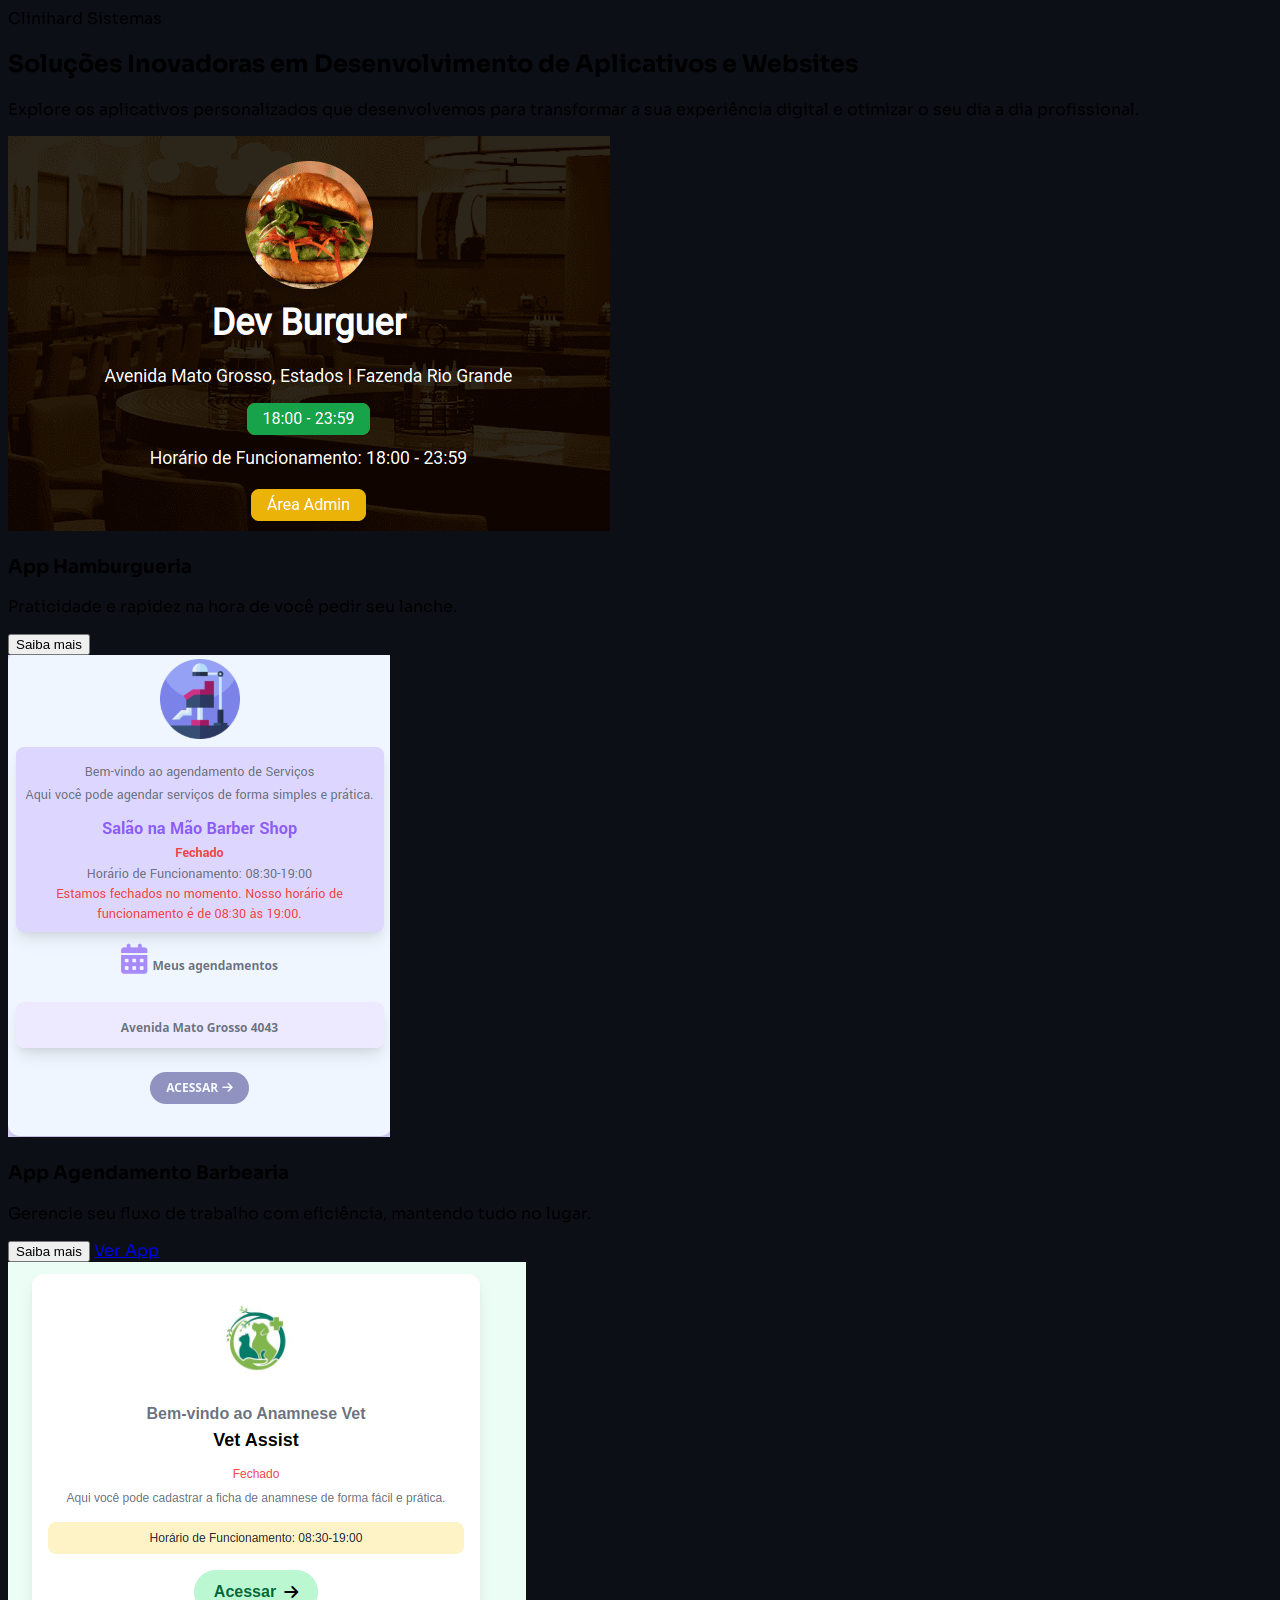
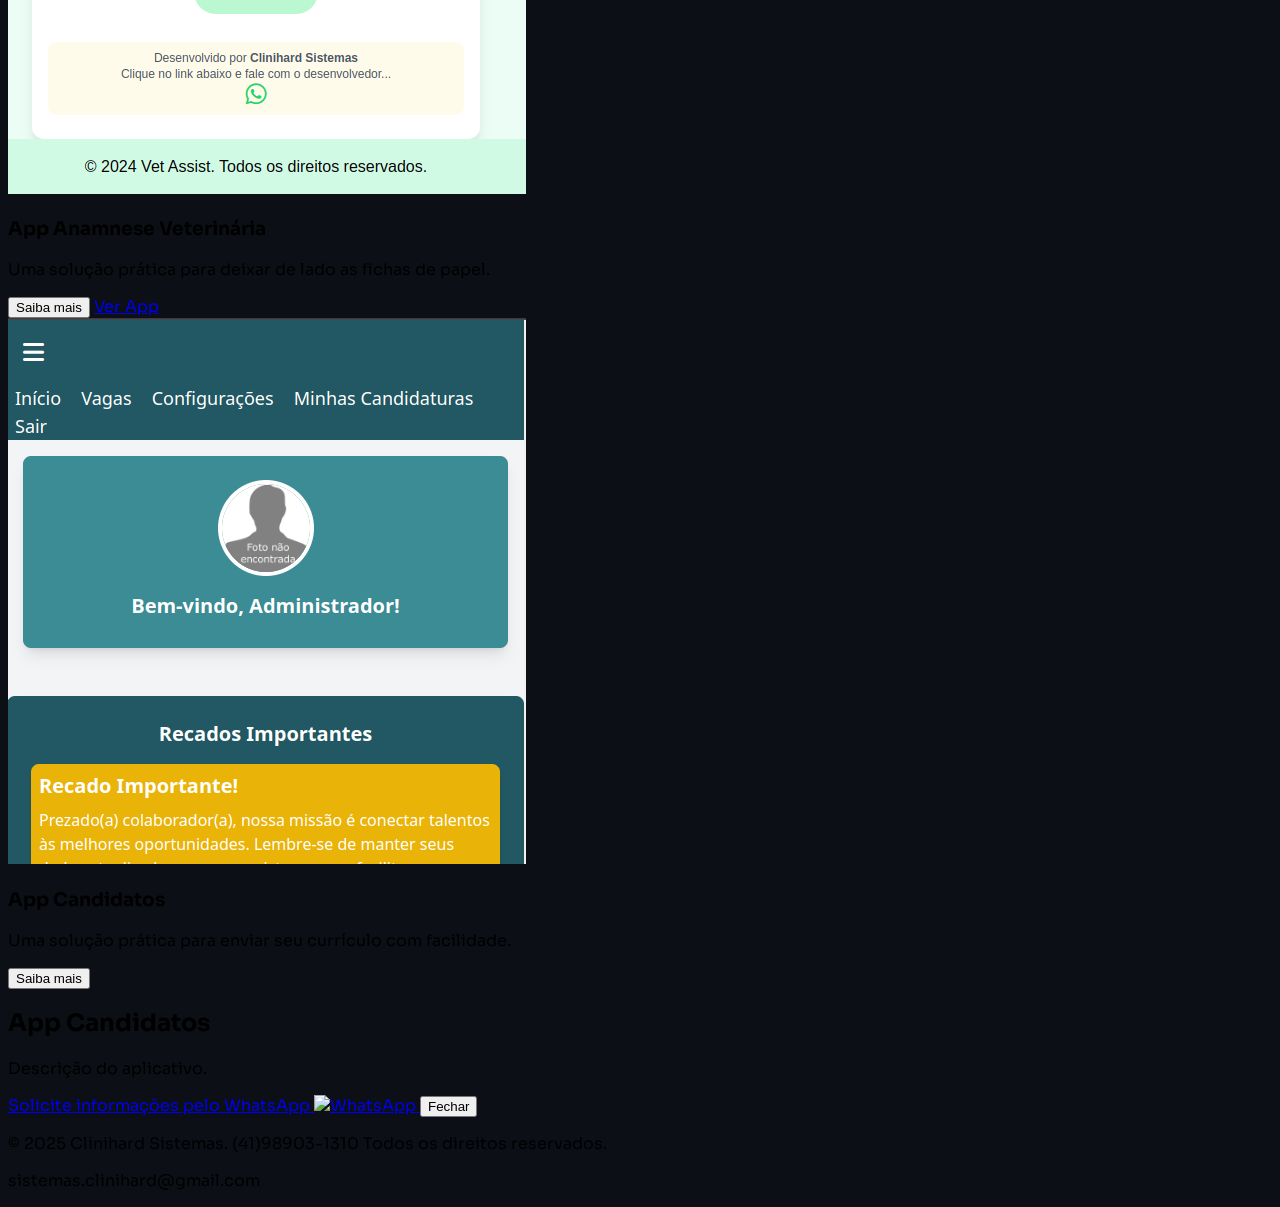
==== index.html @ 8e63441f "adicionando texto do saiba mais no app agendamentos" ====
<!DOCTYPE html>
<html lang="pt-br">

<head>
    <meta charset="UTF-8">
    <meta name="viewport" content="width=device-width, initial-scale=1.0">
    <title>Aplicativos da Empresa</title>

    <!-- Meta Tags OG -->
    <meta property="og:title" content="Clinihard Sistemas">
    <meta property="og:description"
        content="Explore os aplicativos desenvolvidos para facilitar a sua experiência nos mais diversos serviços da nossa empresa.">
    <meta property="og:image" content="https://app-pages-iota.vercel.app/assets/dev-codando-javascript_capa2.webp">
    <meta property="og:url" content="https://app-pages-iota.vercel.app/">
    <meta property="og:type" content="website">
    <meta property="og:locale" content="pt_BR">

    <script src="https://cdn.tailwindcss.com"></script>
    <script src="https://cdn.jsdelivr.net/npm/alpinejs@2.8.2/dist/alpine.js" defer></script>
    <script src="https://cdn.jsdelivr.net/npm/tailwindcss@2.0.4/dist/tailwind.min.js" defer></script>
    <link href="https://fonts.googleapis.com/css2?family=Sora:wght@400;600&display=swap" rel="stylesheet">
    <link rel="stylesheet" href="css/styles.css">

    <link rel="icon" href="favicon.ico" type="image/x-icon">
    <style>
        body {
            background-color: #0C0F16;
        }
    </style>
</head>

<body class="text-white">

    <!-- Menu de Navegação -->
    <header class="bg-[#012025] p-4">
        <div class="max-w-7xl mx-auto flex justify-between items-center">
            <div class="text-2xl font-semibold">Clinihard Sistemas</div>

        </div>
    </header>

    <!-- Seção Introdução -->
<section id="home" class="text-center py-32 bg-[#012025] relative">
    <div class="absolute inset-0 bg-cover bg-center"
        style="background-image: url('assets/dev-codando-javascript_capa2.webp');"></div>
    <div class="absolute inset-0 bg-black bg-opacity-60"></div> <!-- Camada de opacidade -->
    <div class="relative z-10">
        <h1 class="text-xl sm:text-3xl font-bold mb-2">
            Soluções Inovadoras em Desenvolvimento de Aplicativos e Websites
        </h1>
        <p class="text-xs sm:text-xl max-w-4xl mx-auto">
            Explore os aplicativos personalizados que desenvolvemos para transformar a sua experiência digital e
            otimizar o seu dia a dia profissional.
        </p>
    </div>
</section>



    <!-- Seção Aplicativos -->
    <section id="apps" class="py-16">
        <div class="max-w-7xl mx-auto px-4 grid grid-cols-1 sm:grid-cols-2 lg:grid-cols-3 gap-8">
            <!-- App Hamburgueria -->
            <div class="bg-[#1F2937] rounded-lg shadow-lg overflow-hidden transform transition-all duration-300 ease-in-out hover:translate-y-2">
                <img src="assets/img_devburguer.png" alt="App Hamburgueria" class="w-full h-48 object-cover">
                <div class="p-6">
                    <h3 class="text-2xl font-semibold">App Hamburgueria</h3>
                    <p class="mt-2">Praticidade e rapidez na hora de você pedir seu lanche.</p>
                    <button class="mt-4 bg-[#34D399] text-black px-4 py-2 rounded"
                        onclick="openModal('App Hamburgueria', 'Você adiciona seus itens no carrinho e o pedido é enviado diretamente ao whatsapp da hamburgueria. Sem checkouts complicados. Simples e direto! O App possui área admin integrada ou seja, o admin tem todo o controle sobre o app.', 'App Hamburgueria')">Saiba
                        mais</button>
                    <!-- Link para o app 
                    <a href="https://dev-burguer-azure.vercel.app/" target="_blank"
                        class="mt-4 text-white bg-[#0C0F16] px-4 py-2 rounded-full flex items-center justify-center text-sm hover:bg-gray-700">
                        Ver App
                    </a>-->
                </div>
            </div>
    
            <!-- App Agendamento Barbearia -->
            <div class="bg-[#1F2937] rounded-lg shadow-lg overflow-hidden transform transition-all duration-300 ease-in-out hover:translate-y-2">
                <img src="assets/capa-salao.png" alt="App Agendamento Barbearia" class="w-full h-48 object-cover">
                <div class="p-6">
                    <h3 class="text-2xl font-semibold">App Agendamento Barbearia</h3>
                    <p class="mt-2">Gerencie seu fluxo de trabalho com eficiência, mantendo tudo no lugar.</p>
                    <button class="mt-4 bg-[#34D399] text-black px-4 py-2 rounded"
        onclick="openModal('App Agendamento Barbearia', `🏨📲 O app completo para agendamento e gestão da sua barbearia ou salão! 💅✨

Nosso aplicativo vai além do agendamento! Além de permitir que seus clientes marquem horários com facilidade, ele conta com uma **área administrativa integrada**, onde você gerencia tudo de forma simples e eficiente.

✅ **Clientes agendam serviços de forma rápida e sem complicação**
✅ **Área admin completa para configurar horários, serviços e mais**
✅ **Receba lembretes automáticos e evite esquecimentos**
✅ **Acompanhe promoções e novidades diretamente pelo app**

💼 **Para administradores:** Gerencie os serviços, configure horários, edite informações e tenha total controle do seu negócio – tudo em um só lugar!

📲 **Facilidade para seus clientes, praticidade para você!** Baixe agora e transforme a gestão do seu salão ou barbearia.`, 'App Agendamento Barbearia')">
    Saiba mais
</button>

                    <!-- Link para o app -->
                    <a href="https://agendamento-barbearia-beta.vercel.app/" target="_blank"
                        class="mt-4 text-white bg-[#0C0F16] px-4 py-2 rounded-full flex items-center justify-center text-sm hover:bg-gray-700">
                        Ver App
                    </a>
                </div>
            </div>
    
            <!-- App Anamnese Veterinária -->
            <div class="bg-[#1F2937] rounded-lg shadow-lg overflow-hidden transform transition-all duration-300 ease-in-out hover:translate-y-2">
                <img src="assets/capa-anamnese.png" alt="App Anamnese Veterinária" class="w-full h-48 object-cover">
                <div class="p-6">
                    <h3 class="text-2xl font-semibold">App Anamnese Veterinária</h3>
                    <p class="mt-2">Uma solução prática para deixar de lado as fichas de papel.</p>
                    <button class="mt-4 bg-[#34D399] text-black px-4 py-2 rounded"
                        onclick="openModal('App Anamnese Veterinária', 'Simplifique o dia a dia da sua clínica com o App Vet Assist. Esqueça as fichas de papel e organize todas as informações dos seus pacientes em um único lugar. Com um design intuitivo, o app permite registrar dados de forma rápida e eficiente, garantindo praticidade e segurança para você e sua equipe.', 'App Anamnese Veterinária')">Saiba
                        mais</button>
                    <!-- Link para o app -->
                    <a href="https://anamnese-vet.vercel.app/" target="_blank"
                        class="mt-4 text-white bg-[#0C0F16] px-4 py-2 rounded-full flex items-center justify-center text-sm hover:bg-gray-700">
                        Ver App
                    </a>
                </div>
            </div>
    
            <!-- App Candidatos -->
            <div class="bg-[#1F2937] rounded-lg shadow-lg overflow-hidden transform transition-all duration-300 ease-in-out hover:translate-y-2">
                <img src="assets/capa-candidatos.png" alt="App Candidatos" class="w-full h-48 object-cover">
                <div class="p-6">
                    <h3 class="text-2xl font-semibold">App Candidatos</h3>
                    <p class="mt-2">Uma solução prática para enviar seu currículo com facilidade.</p>
                    <button class="mt-4 bg-[#34D399] text-black px-4 py-2 rounded"
                        onclick="openModal('App Candidatos', 'Este aplicativo, desenvolvido para uma empresa de RH, tem como objetivo facilitar o cadastro de candidatos nas vagas oferecidas pela empresa.', 'App Candidatos')">Saiba
                        mais</button>
                </div>
            </div>
        </div>
    </section>
    


    <!-- Modal -->
    <div id="modal" class="fixed inset-0 bg-black bg-opacity-50 flex justify-center items-center hidden">
        <div class="bg-white text-black rounded-lg shadow-lg p-8 w-96">
            <h2 id="modal-title" class="text-2xl font-semibold mb-4">App Candidatos</h2>
            <p id="modal-description" class="text-lg mb-4">Descrição do aplicativo.</p>

            <!-- Botão WhatsApp -->
            <a id="whatsapp-modal-link" href="#" target="_blank"
                class="mt-4 text-white bg-green-500 px-4 py-2 rounded-full flex items-center justify-center hidden">
                <span class="mr-2 text-xs">Solicite informações pelo WhatsApp</span>

                <img src="https://upload.wikimedia.org/wikipedia/commons/thumb/6/6b/WhatsApp.svg/1200px-WhatsApp.svg.png"
                    alt="WhatsApp" class="w-5 h-5"> <!-- Tamanho da imagem também ajustado -->
            </a>

            <button class="bg-[#34D399] text-black px-4 py-2 rounded mt-4 text-xs"
                onclick="closeModal()">Fechar</button>

        </div>
    </div>


    <!-- Footer -->
    <div id="dynamic-footer"></div>


    <!-- Scripts -->
    <script type="module" src="./src/coponentes/footer.js"></script>
    <script type="module" src="js/whatsapp.js"></script>

    <script>

    </script>
</body>

</html>
---- css/styles.css ----
/* styles.css */
body {
    font-family: 'Sora', sans-serif;
}
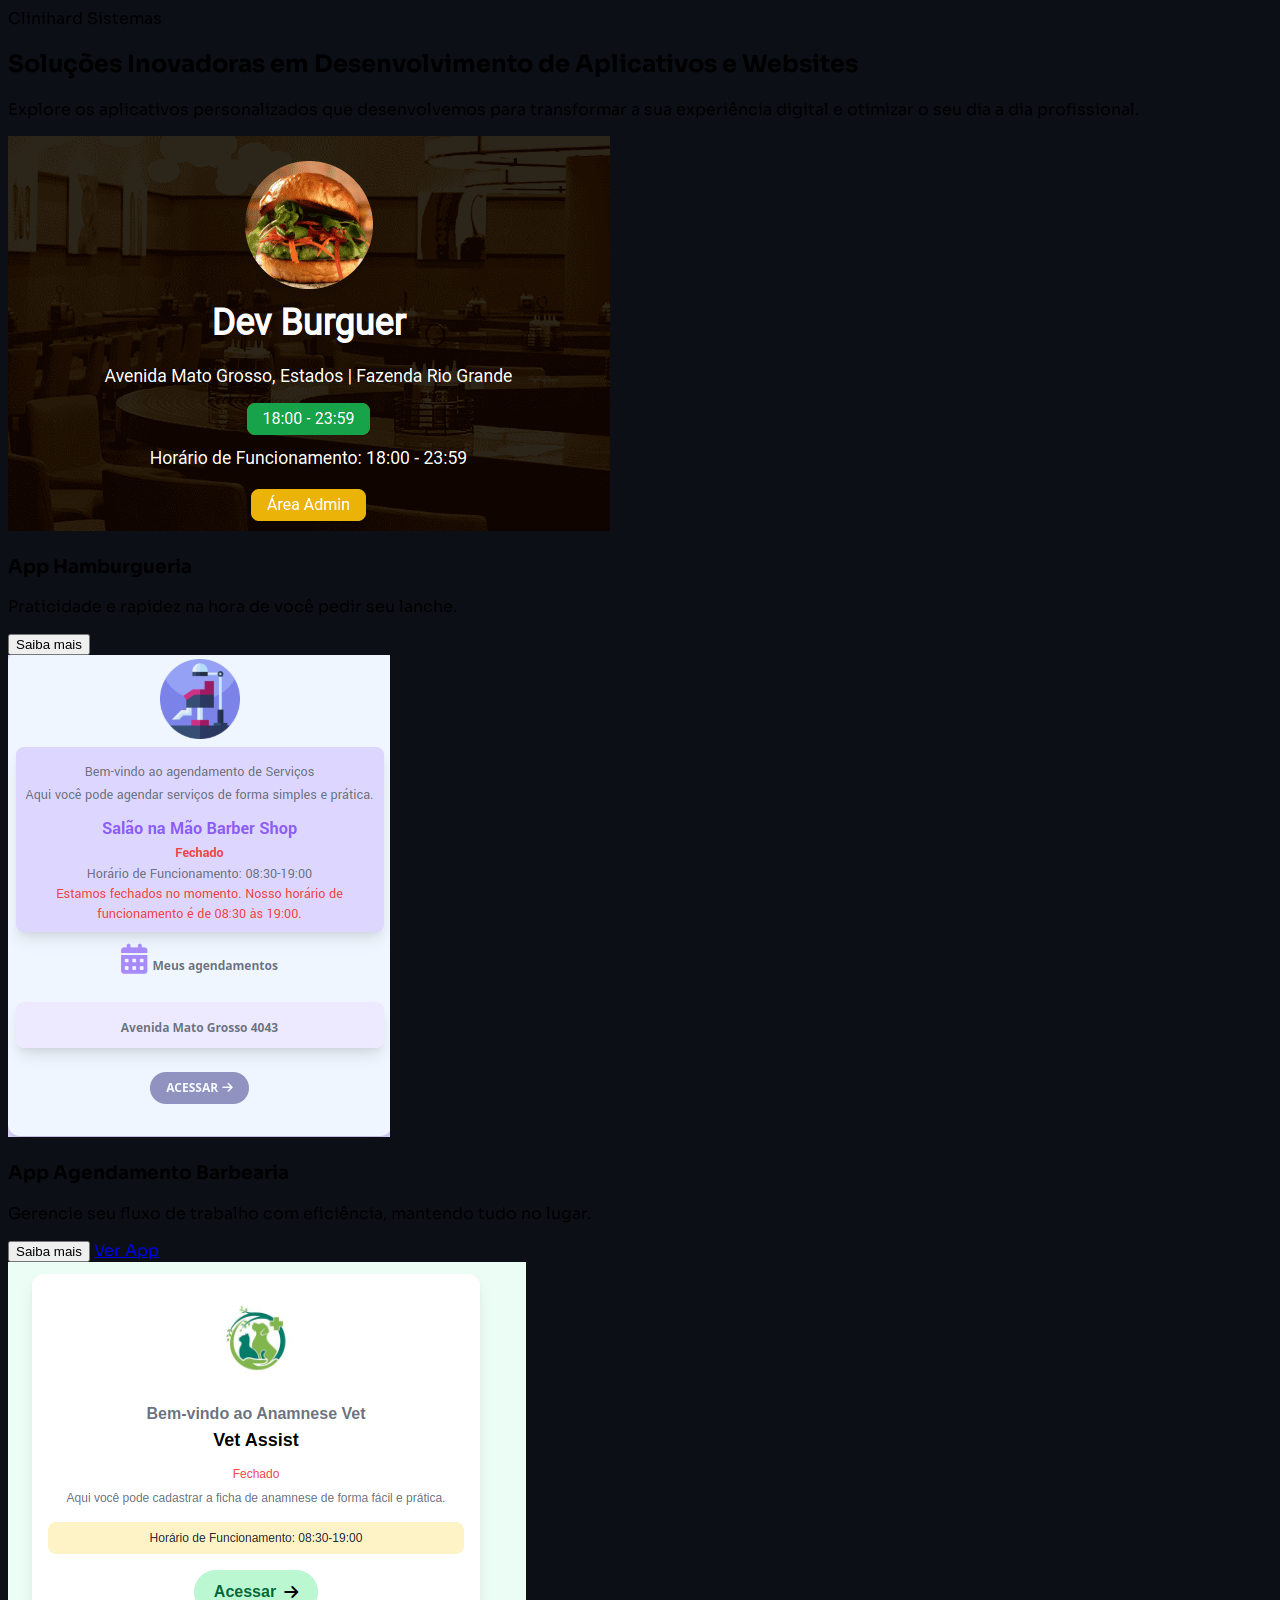
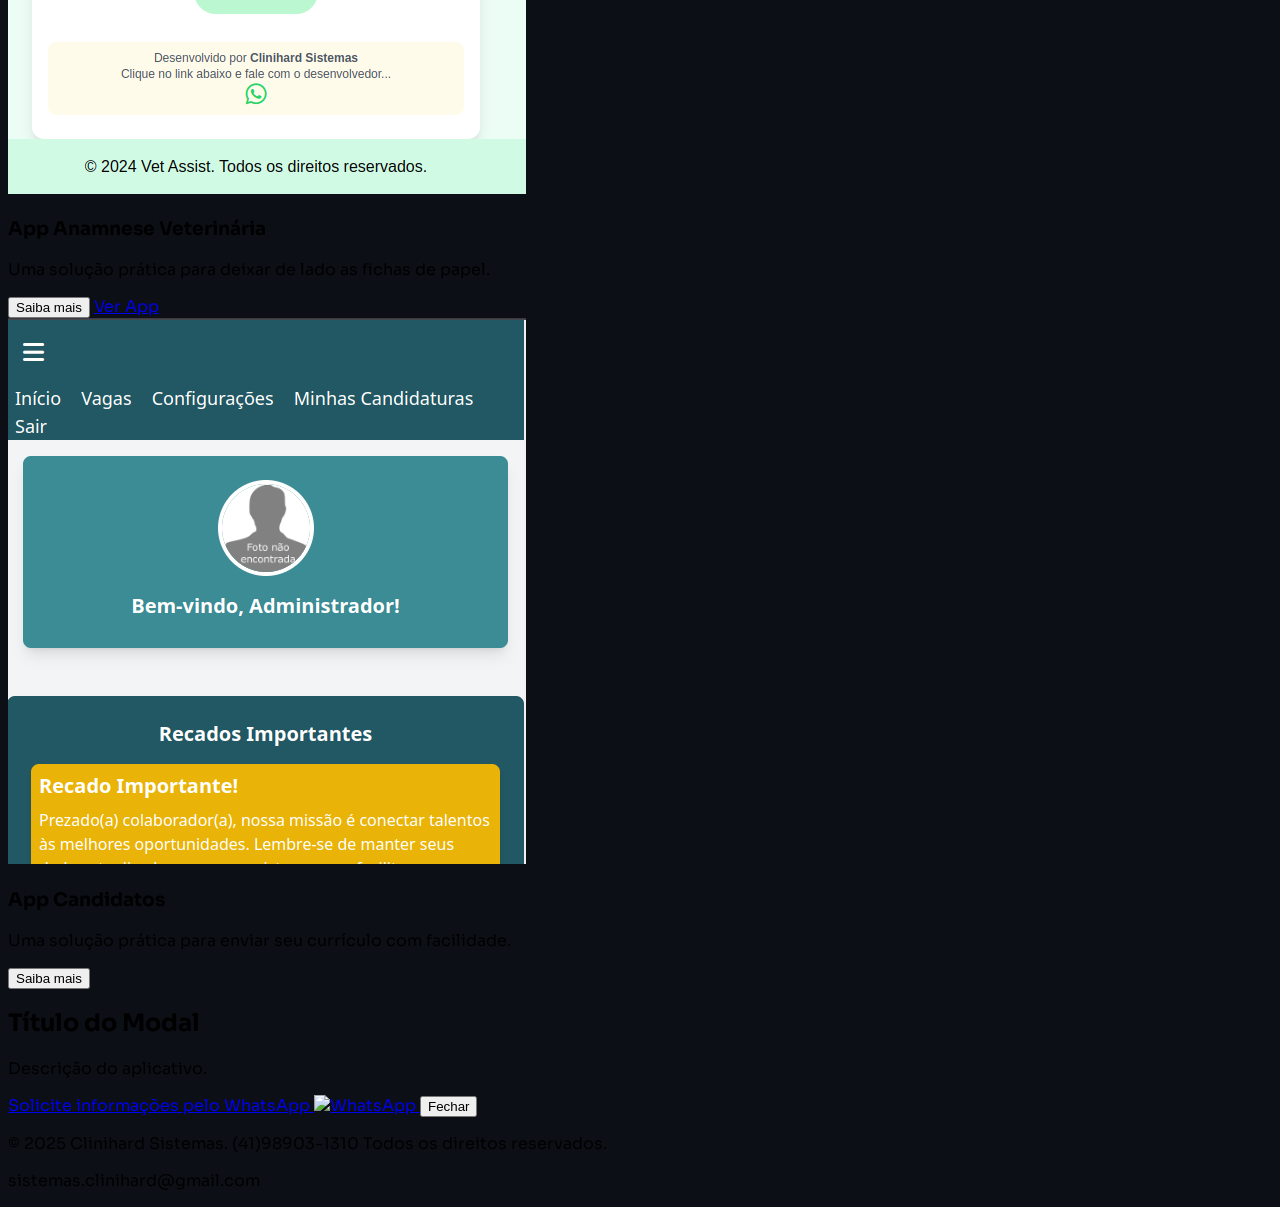
==== commit af3d0159: "scrool no modal-css e texto com emojs" ====
--- a/index.html
+++ b/index.html
@@ -40,20 +40,20 @@
     </header>
 
     <!-- Seção Introdução -->
-<section id="home" class="text-center py-32 bg-[#012025] relative">
-    <div class="absolute inset-0 bg-cover bg-center"
-        style="background-image: url('assets/dev-codando-javascript_capa2.webp');"></div>
-    <div class="absolute inset-0 bg-black bg-opacity-60"></div> <!-- Camada de opacidade -->
-    <div class="relative z-10">
-        <h1 class="text-xl sm:text-3xl font-bold mb-2">
-            Soluções Inovadoras em Desenvolvimento de Aplicativos e Websites
-        </h1>
-        <p class="text-xs sm:text-xl max-w-4xl mx-auto">
-            Explore os aplicativos personalizados que desenvolvemos para transformar a sua experiência digital e
-            otimizar o seu dia a dia profissional.
-        </p>
-    </div>
-</section>
+    <section id="home" class="text-center py-32 bg-[#012025] relative">
+        <div class="absolute inset-0 bg-cover bg-center"
+            style="background-image: url('assets/dev-codando-javascript_capa2.webp');"></div>
+        <div class="absolute inset-0 bg-black bg-opacity-60"></div> <!-- Camada de opacidade -->
+        <div class="relative z-10">
+            <h1 class="text-xl sm:text-3xl font-bold mb-2">
+                Soluções Inovadoras em Desenvolvimento de Aplicativos e Websites
+            </h1>
+            <p class="text-xs sm:text-xl max-w-4xl mx-auto">
+                Explore os aplicativos personalizados que desenvolvemos para transformar a sua experiência digital e
+                otimizar o seu dia a dia profissional.
+            </p>
+        </div>
+    </section>
 
 
 
@@ -61,7 +61,8 @@
     <section id="apps" class="py-16">
         <div class="max-w-7xl mx-auto px-4 grid grid-cols-1 sm:grid-cols-2 lg:grid-cols-3 gap-8">
             <!-- App Hamburgueria -->
-            <div class="bg-[#1F2937] rounded-lg shadow-lg overflow-hidden transform transition-all duration-300 ease-in-out hover:translate-y-2">
+            <div
+                class="bg-[#1F2937] rounded-lg shadow-lg overflow-hidden transform transition-all duration-300 ease-in-out hover:translate-y-2">
                 <img src="assets/img_devburguer.png" alt="App Hamburgueria" class="w-full h-48 object-cover">
                 <div class="p-6">
                     <h3 class="text-2xl font-semibold">App Hamburgueria</h3>
@@ -76,15 +77,16 @@
                     </a>-->
                 </div>
             </div>
-    
+
             <!-- App Agendamento Barbearia -->
-            <div class="bg-[#1F2937] rounded-lg shadow-lg overflow-hidden transform transition-all duration-300 ease-in-out hover:translate-y-2">
+            <div
+                class="bg-[#1F2937] rounded-lg shadow-lg overflow-hidden transform transition-all duration-300 ease-in-out hover:translate-y-2">
                 <img src="assets/capa-salao.png" alt="App Agendamento Barbearia" class="w-full h-48 object-cover">
                 <div class="p-6">
                     <h3 class="text-2xl font-semibold">App Agendamento Barbearia</h3>
                     <p class="mt-2">Gerencie seu fluxo de trabalho com eficiência, mantendo tudo no lugar.</p>
                     <button class="mt-4 bg-[#34D399] text-black px-4 py-2 rounded"
-        onclick="openModal('App Agendamento Barbearia', `🏨📲 O app completo para agendamento e gestão da sua barbearia ou salão! 💅✨
+                        onclick="openModal('App Agendamento Barbearia', `🏨📲 O app completo para agendamento e gestão da sua barbearia ou salão! 💅✨
 
 Nosso aplicativo vai além do agendamento! Além de permitir que seus clientes marquem horários com facilidade, ele conta com uma **área administrativa integrada**, onde você gerencia tudo de forma simples e eficiente.
 
@@ -96,8 +98,9 @@
 💼 **Para administradores:** Gerencie os serviços, configure horários, edite informações e tenha total controle do seu negócio – tudo em um só lugar!
 
 📲 **Facilidade para seus clientes, praticidade para você!** Baixe agora e transforme a gestão do seu salão ou barbearia.`, 'App Agendamento Barbearia')">
-    Saiba mais
-</button>
+                        Saiba mais
+                    </button>
+
 
                     <!-- Link para o app -->
                     <a href="https://agendamento-barbearia-beta.vercel.app/" target="_blank"
@@ -106,9 +109,10 @@
                     </a>
                 </div>
             </div>
-    
+
             <!-- App Anamnese Veterinária -->
-            <div class="bg-[#1F2937] rounded-lg shadow-lg overflow-hidden transform transition-all duration-300 ease-in-out hover:translate-y-2">
+            <div
+                class="bg-[#1F2937] rounded-lg shadow-lg overflow-hidden transform transition-all duration-300 ease-in-out hover:translate-y-2">
                 <img src="assets/capa-anamnese.png" alt="App Anamnese Veterinária" class="w-full h-48 object-cover">
                 <div class="p-6">
                     <h3 class="text-2xl font-semibold">App Anamnese Veterinária</h3>
@@ -123,9 +127,10 @@
                     </a>
                 </div>
             </div>
-    
+
             <!-- App Candidatos -->
-            <div class="bg-[#1F2937] rounded-lg shadow-lg overflow-hidden transform transition-all duration-300 ease-in-out hover:translate-y-2">
+            <div
+                class="bg-[#1F2937] rounded-lg shadow-lg overflow-hidden transform transition-all duration-300 ease-in-out hover:translate-y-2">
                 <img src="assets/capa-candidatos.png" alt="App Candidatos" class="w-full h-48 object-cover">
                 <div class="p-6">
                     <h3 class="text-2xl font-semibold">App Candidatos</h3>
@@ -137,29 +142,27 @@
             </div>
         </div>
     </section>
-    
+
 
 
     <!-- Modal -->
-    <div id="modal" class="fixed inset-0 bg-black bg-opacity-50 flex justify-center items-center hidden">
-        <div class="bg-white text-black rounded-lg shadow-lg p-8 w-96">
-            <h2 id="modal-title" class="text-2xl font-semibold mb-4">App Candidatos</h2>
-            <p id="modal-description" class="text-lg mb-4">Descrição do aplicativo.</p>
+<div id="modal" class="fixed inset-0 bg-black bg-opacity-50 flex justify-center items-center hidden overflow-y-auto">
+    <div class="bg-white text-black rounded-lg shadow-lg p-8 w-96 max-w-full max-h-[90vh] overflow-y-auto">
+        <h2 id="modal-title" class="text-2xl font-semibold mb-4">Título do Modal</h2>
+        <p id="modal-description" class="text-lg mb-4">Descrição do aplicativo.</p>
 
-            <!-- Botão WhatsApp -->
-            <a id="whatsapp-modal-link" href="#" target="_blank"
-                class="mt-4 text-white bg-green-500 px-4 py-2 rounded-full flex items-center justify-center hidden">
-                <span class="mr-2 text-xs">Solicite informações pelo WhatsApp</span>
+        <!-- Botão WhatsApp -->
+        <a id="whatsapp-modal-link" href="#" target="_blank"
+            class="mt-4 text-white bg-green-500 px-4 py-2 rounded-full flex items-center justify-center hidden">
+            <span class="mr-2 text-xs">Solicite informações pelo WhatsApp</span>
+            <img src="https://upload.wikimedia.org/wikipedia/commons/thumb/6/6b/WhatsApp.svg/1200px-WhatsApp.svg.png"
+                alt="WhatsApp" class="w-5 h-5">
+        </a>
 
-                <img src="https://upload.wikimedia.org/wikipedia/commons/thumb/6/6b/WhatsApp.svg/1200px-WhatsApp.svg.png"
-                    alt="WhatsApp" class="w-5 h-5"> <!-- Tamanho da imagem também ajustado -->
-            </a>
+        <button class="bg-[#34D399] text-black px-4 py-2 rounded mt-4 text-xs" onclick="closeModal()">Fechar</button>
+    </div>
+</div>
 
-            <button class="bg-[#34D399] text-black px-4 py-2 rounded mt-4 text-xs"
-                onclick="closeModal()">Fechar</button>
-
-        </div>
-    </div>
 
 
     <!-- Footer -->
--- a/css/styles.css
+++ b/css/styles.css
@@ -2,3 +2,4 @@
 body {
     font-family: 'Sora', sans-serif;
 }
+
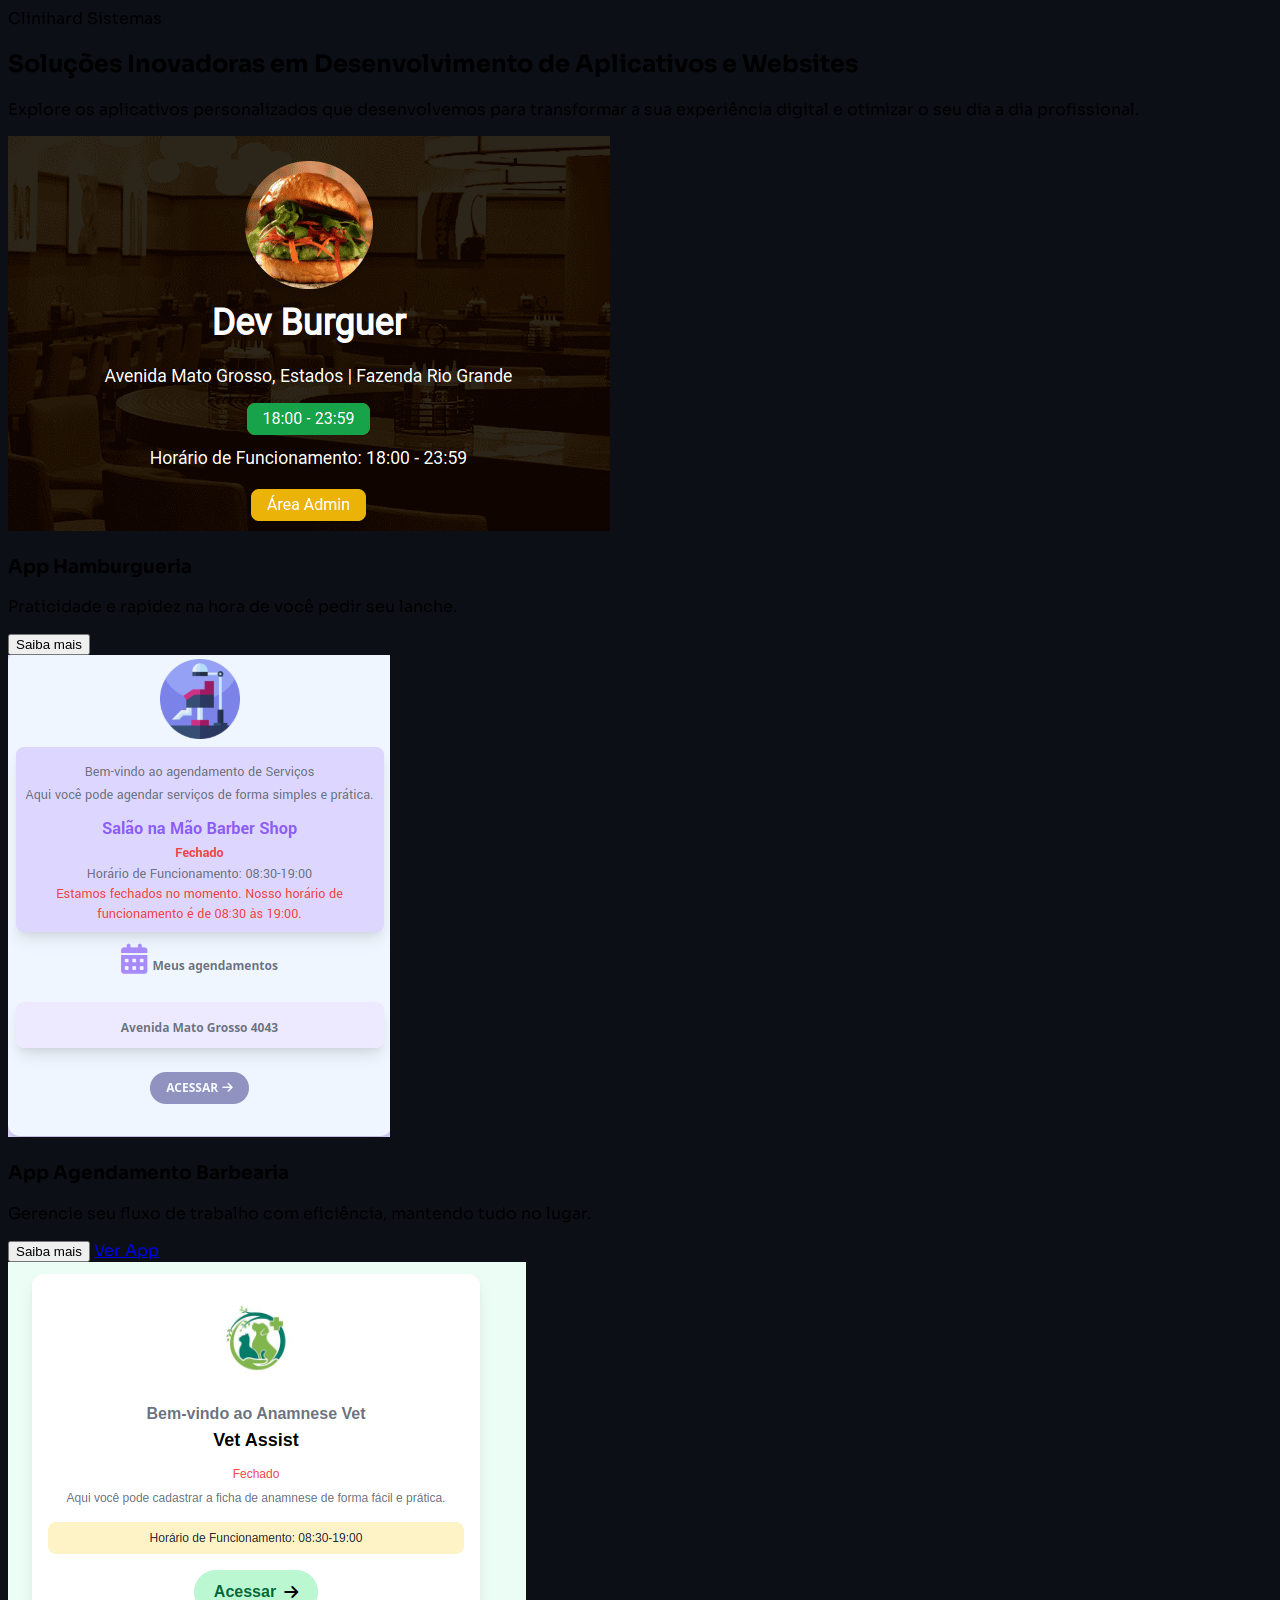
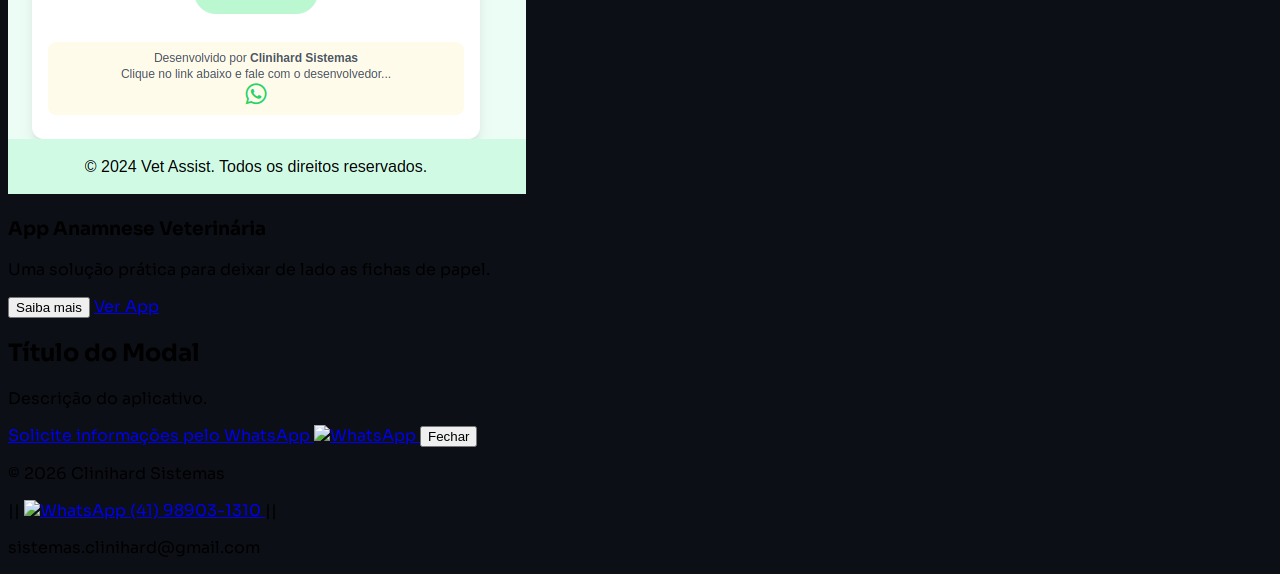
==== commit dd8f4659: "scrool no modal-css e texto com emojs" ====
--- a/index.html
+++ b/index.html
@@ -15,13 +15,14 @@
     <meta property="og:type" content="website">
     <meta property="og:locale" content="pt_BR">
 
+    <!-- Estilos e Scripts -->
     <script src="https://cdn.tailwindcss.com"></script>
     <script src="https://cdn.jsdelivr.net/npm/alpinejs@2.8.2/dist/alpine.js" defer></script>
     <script src="https://cdn.jsdelivr.net/npm/tailwindcss@2.0.4/dist/tailwind.min.js" defer></script>
     <link href="https://fonts.googleapis.com/css2?family=Sora:wght@400;600&display=swap" rel="stylesheet">
     <link rel="stylesheet" href="css/styles.css">
+    <link rel="icon" href="favicon.ico" type="image/x-icon">
 
-    <link rel="icon" href="favicon.ico" type="image/x-icon">
     <style>
         body {
             background-color: #0C0F16;
@@ -35,7 +36,6 @@
     <header class="bg-[#012025] p-4">
         <div class="max-w-7xl mx-auto flex justify-between items-center">
             <div class="text-2xl font-semibold">Clinihard Sistemas</div>
-
         </div>
     </header>
 
@@ -55,11 +55,10 @@
         </div>
     </section>
 
-
-
     <!-- Seção Aplicativos -->
     <section id="apps" class="py-16">
         <div class="max-w-7xl mx-auto px-4 grid grid-cols-1 sm:grid-cols-2 lg:grid-cols-3 gap-8">
+
             <!-- App Hamburgueria -->
             <div
                 class="bg-[#1F2937] rounded-lg shadow-lg overflow-hidden transform transition-all duration-300 ease-in-out hover:translate-y-2">
@@ -67,48 +66,45 @@
                 <div class="p-6">
                     <h3 class="text-2xl font-semibold">App Hamburgueria</h3>
                     <p class="mt-2">Praticidade e rapidez na hora de você pedir seu lanche.</p>
-                    <button class="mt-4 bg-[#34D399] text-black px-4 py-2 rounded"
-                        onclick="openModal('App Hamburgueria', 'Você adiciona seus itens no carrinho e o pedido é enviado diretamente ao whatsapp da hamburgueria. Sem checkouts complicados. Simples e direto! O App possui área admin integrada ou seja, o admin tem todo o controle sobre o app.', 'App Hamburgueria')">Saiba
-                        mais</button>
-                    <!-- Link para o app 
-                    <a href="https://dev-burguer-azure.vercel.app/" target="_blank"
-                        class="mt-4 text-white bg-[#0C0F16] px-4 py-2 rounded-full flex items-center justify-center text-sm hover:bg-gray-700">
-                        Ver App
-                    </a>-->
+                    <button class="mt-4 bg-[#34D399] text-black px-4 py-2 rounded">Saiba mais</button>
                 </div>
             </div>
 
             <!-- App Agendamento Barbearia -->
-            <div
-                class="bg-[#1F2937] rounded-lg shadow-lg overflow-hidden transform transition-all duration-300 ease-in-out hover:translate-y-2">
-                <img src="assets/capa-salao.png" alt="App Agendamento Barbearia" class="w-full h-48 object-cover">
-                <div class="p-6">
-                    <h3 class="text-2xl font-semibold">App Agendamento Barbearia</h3>
-                    <p class="mt-2">Gerencie seu fluxo de trabalho com eficiência, mantendo tudo no lugar.</p>
-                    <button class="mt-4 bg-[#34D399] text-black px-4 py-2 rounded"
-                        onclick="openModal('App Agendamento Barbearia', `🏨📲 O app completo para agendamento e gestão da sua barbearia ou salão! 💅✨
+<div
+class="bg-[#1F2937] rounded-lg shadow-lg overflow-hidden transform transition-all duration-300 ease-in-out hover:translate-y-2">
+<img src="assets/capa-salao.png" alt="App Agendamento Barbearia" class="w-full h-48 object-cover">
+<div class="p-6">
+    <h3 class="text-2xl font-semibold">App Agendamento Barbearia</h3>
+    <p class="mt-2">Gerencie seu fluxo de trabalho com eficiência, mantendo tudo no lugar.</p>
+    <button class="mt-4 bg-[#34D399] text-black px-4 py-2 rounded"
+        onclick="openModal('App Agendamento Barbearia', `🏨📲 **O app completo para agendamento e gestão da sua barbearia ou salão! 💅✨**  
 
-Nosso aplicativo vai além do agendamento! Além de permitir que seus clientes marquem horários com facilidade, ele conta com uma **área administrativa integrada**, onde você gerencia tudo de forma simples e eficiente.
+Nosso aplicativo vai além do agendamento! Além de permitir que seus clientes marquem horários com facilidade, ele conta com uma **área administrativa integrada**, onde você gerencia tudo de forma simples e eficiente.  
 
-✅ **Clientes agendam serviços de forma rápida e sem complicação**
-✅ **Área admin completa para configurar horários, serviços e mais**
-✅ **Receba lembretes automáticos e evite esquecimentos**
-✅ **Acompanhe promoções e novidades diretamente pelo app**
+✅ **Clientes agendam serviços de forma rápida e sem complicação**  
+✅ **Área admin completa para configurar horários, serviços e mais**  
+✅ **Receba lembretes automáticos e evite esquecimentos**  
+✅ **Acompanhe promoções e novidades diretamente pelo app**  
 
-💼 **Para administradores:** Gerencie os serviços, configure horários, edite informações e tenha total controle do seu negócio – tudo em um só lugar!
+💼 **Para administradores:** Gerencie os serviços, configure horários, edite informações e tenha total controle do seu negócio – tudo em um só lugar!  
 
-📲 **Facilidade para seus clientes, praticidade para você!** Baixe agora e transforme a gestão do seu salão ou barbearia.`, 'App Agendamento Barbearia')">
-                        Saiba mais
-                    </button>
+📲 **Facilidade para seus clientes, praticidade para você!** Baixe agora e transforme a gestão do seu salão ou barbearia.  
 
+📥 **Baixe já!**  
+🔗 [Clique aqui para acessar](https://agendamento-barbearia-beta.vercel.app/)  
+`, 'App Agendamento Barbearia')">
+        Saiba mais
+    </button>
 
-                    <!-- Link para o app -->
-                    <a href="https://agendamento-barbearia-beta.vercel.app/" target="_blank"
-                        class="mt-4 text-white bg-[#0C0F16] px-4 py-2 rounded-full flex items-center justify-center text-sm hover:bg-gray-700">
-                        Ver App
-                    </a>
-                </div>
-            </div>
+    <!-- Link para o app -->
+    <a href="https://agendamento-barbearia-beta.vercel.app/" target="_blank"
+        class="mt-4 text-white bg-[#0C0F16] px-4 py-2 rounded-full flex items-center justify-center text-sm hover:bg-gray-700">
+        Ver App
+    </a>
+</div>
+</div>
+
 
             <!-- App Anamnese Veterinária -->
             <div
@@ -117,10 +113,7 @@
                 <div class="p-6">
                     <h3 class="text-2xl font-semibold">App Anamnese Veterinária</h3>
                     <p class="mt-2">Uma solução prática para deixar de lado as fichas de papel.</p>
-                    <button class="mt-4 bg-[#34D399] text-black px-4 py-2 rounded"
-                        onclick="openModal('App Anamnese Veterinária', 'Simplifique o dia a dia da sua clínica com o App Vet Assist. Esqueça as fichas de papel e organize todas as informações dos seus pacientes em um único lugar. Com um design intuitivo, o app permite registrar dados de forma rápida e eficiente, garantindo praticidade e segurança para você e sua equipe.', 'App Anamnese Veterinária')">Saiba
-                        mais</button>
-                    <!-- Link para o app -->
+                    <button class="mt-4 bg-[#34D399] text-black px-4 py-2 rounded">Saiba mais</button>
                     <a href="https://anamnese-vet.vercel.app/" target="_blank"
                         class="mt-4 text-white bg-[#0C0F16] px-4 py-2 rounded-full flex items-center justify-center text-sm hover:bg-gray-700">
                         Ver App
@@ -128,54 +121,51 @@
                 </div>
             </div>
 
-            <!-- App Candidatos -->
-            <div
-                class="bg-[#1F2937] rounded-lg shadow-lg overflow-hidden transform transition-all duration-300 ease-in-out hover:translate-y-2">
-                <img src="assets/capa-candidatos.png" alt="App Candidatos" class="w-full h-48 object-cover">
-                <div class="p-6">
-                    <h3 class="text-2xl font-semibold">App Candidatos</h3>
-                    <p class="mt-2">Uma solução prática para enviar seu currículo com facilidade.</p>
-                    <button class="mt-4 bg-[#34D399] text-black px-4 py-2 rounded"
-                        onclick="openModal('App Candidatos', 'Este aplicativo, desenvolvido para uma empresa de RH, tem como objetivo facilitar o cadastro de candidatos nas vagas oferecidas pela empresa.', 'App Candidatos')">Saiba
-                        mais</button>
-                </div>
-            </div>
         </div>
     </section>
 
+    <!-- Modal -->
+    <div id="modal"
+        class="fixed inset-0 bg-black bg-opacity-50 flex justify-center items-center hidden overflow-y-auto">
+        <div class="bg-white text-black rounded-lg shadow-lg p-8 w-96 max-w-full max-h-[90vh] overflow-y-auto">
+            <h2 id="modal-title" class="text-2xl font-semibold mb-4">Título do Modal</h2>
+            <p id="modal-description" class="text-lg mb-4">Descrição do aplicativo.</p>
 
+            <!-- Botão WhatsApp -->
+            <a id="whatsapp-modal-link" href="#" target="_blank"
+                class="mt-4 text-white bg-green-500 px-4 py-2 rounded-full flex items-center justify-center hidden">
+                <span class="mr-2 text-xs">Solicite informações pelo WhatsApp</span>
+                <img src="https://upload.wikimedia.org/wikipedia/commons/thumb/6/6b/WhatsApp.svg/1200px-WhatsApp.svg.png"
+                    alt="WhatsApp" class="w-5 h-5">
+            </a>
 
-    <!-- Modal -->
-<div id="modal" class="fixed inset-0 bg-black bg-opacity-50 flex justify-center items-center hidden overflow-y-auto">
-    <div class="bg-white text-black rounded-lg shadow-lg p-8 w-96 max-w-full max-h-[90vh] overflow-y-auto">
-        <h2 id="modal-title" class="text-2xl font-semibold mb-4">Título do Modal</h2>
-        <p id="modal-description" class="text-lg mb-4">Descrição do aplicativo.</p>
-
-        <!-- Botão WhatsApp -->
-        <a id="whatsapp-modal-link" href="#" target="_blank"
-            class="mt-4 text-white bg-green-500 px-4 py-2 rounded-full flex items-center justify-center hidden">
-            <span class="mr-2 text-xs">Solicite informações pelo WhatsApp</span>
-            <img src="https://upload.wikimedia.org/wikipedia/commons/thumb/6/6b/WhatsApp.svg/1200px-WhatsApp.svg.png"
-                alt="WhatsApp" class="w-5 h-5">
-        </a>
-
-        <button class="bg-[#34D399] text-black px-4 py-2 rounded mt-4 text-xs" onclick="closeModal()">Fechar</button>
+            <button class="bg-[#34D399] text-black px-4 py-2 rounded mt-4 text-xs"
+                onclick="closeModal()">Fechar</button>
+        </div>
     </div>
-</div>
-
-
 
     <!-- Footer -->
     <div id="dynamic-footer"></div>
+    <script>
+        function openModal(title, description, appName) {
+            // Definir o título e a descrição no modal
+            document.getElementById("modal-title").innerText = title;
+            document.getElementById("modal-description").innerText = description;
 
+            // Exibir o modal
+            document.getElementById("modal").classList.remove("hidden");
+        }
+
+        function closeModal() {
+            // Esconder o modal
+            document.getElementById("modal").classList.add("hidden");
+        }
+    </script>
 
     <!-- Scripts -->
-    <script type="module" src="./src/coponentes/footer.js"></script>
+    <script type="module" src="./src/componentes/footer.js"></script>
     <script type="module" src="js/whatsapp.js"></script>
 
-    <script>
-
-    </script>
 </body>
 
 </html>
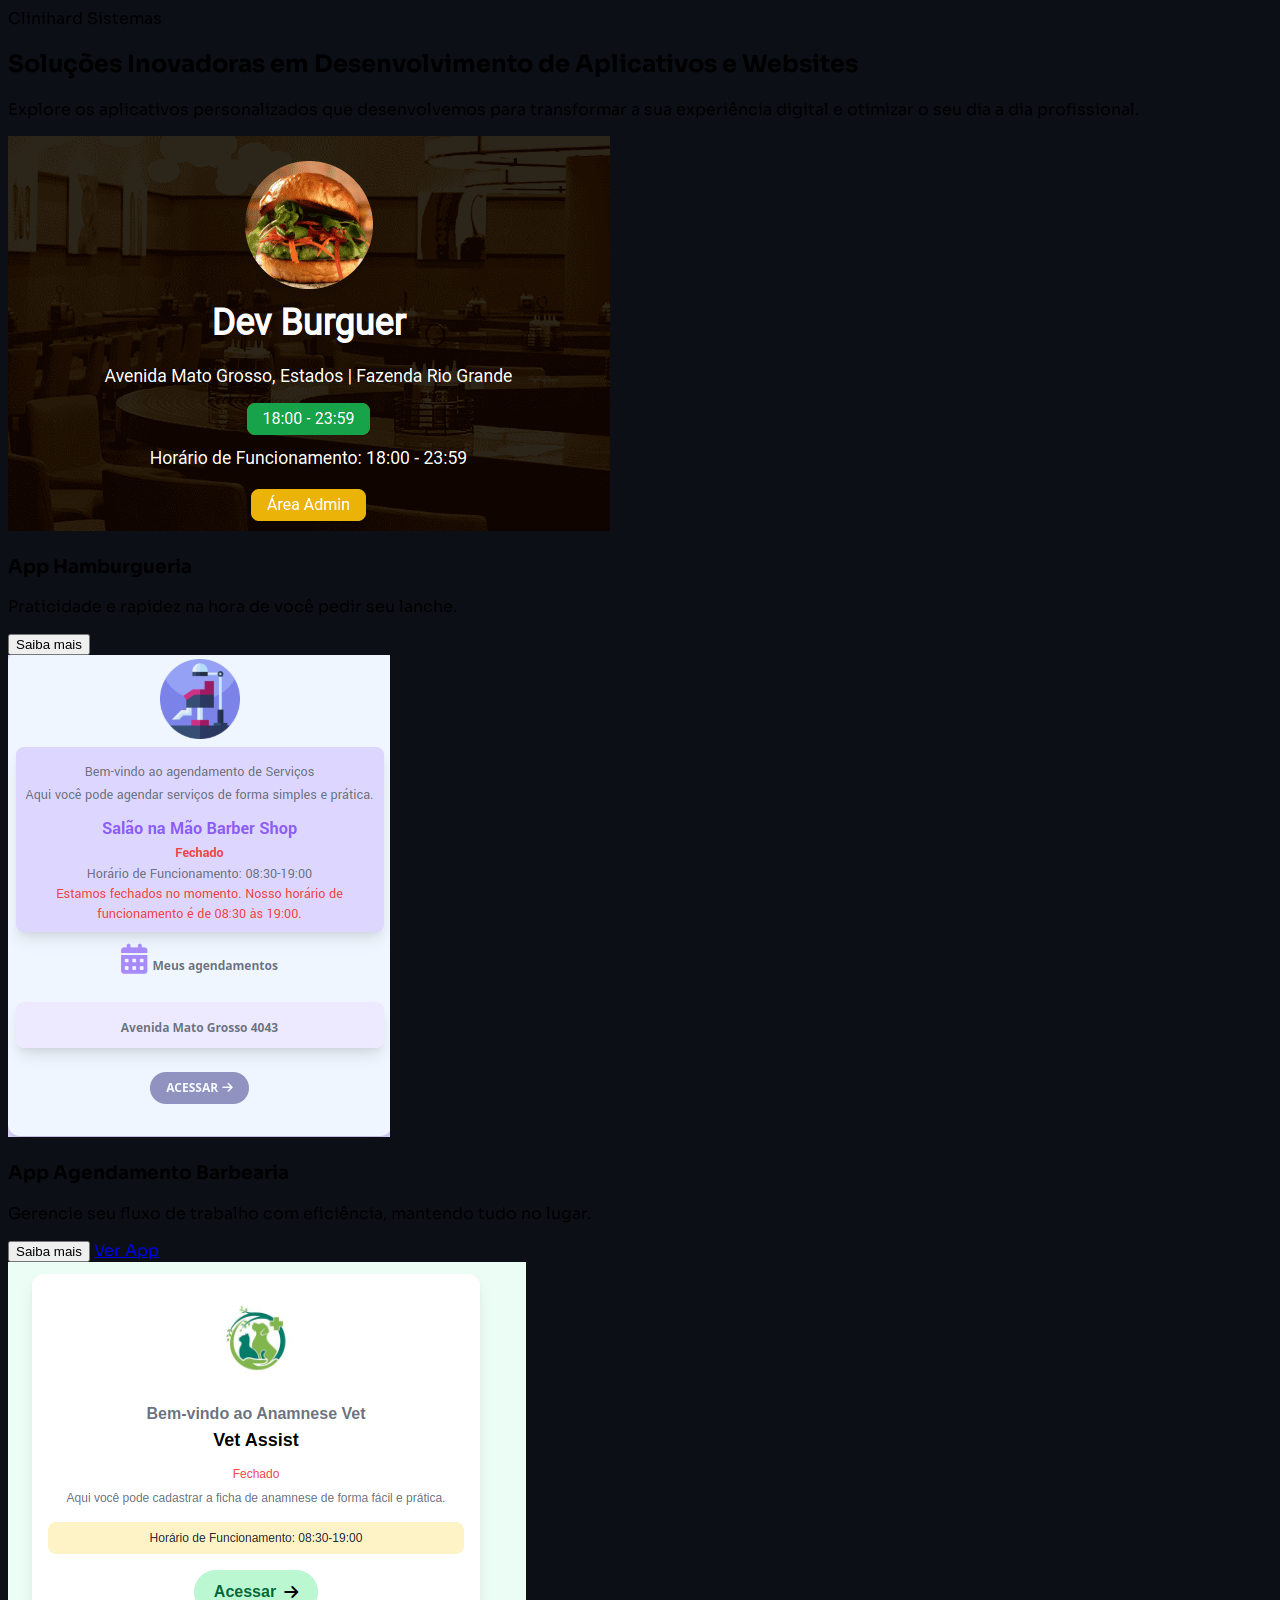
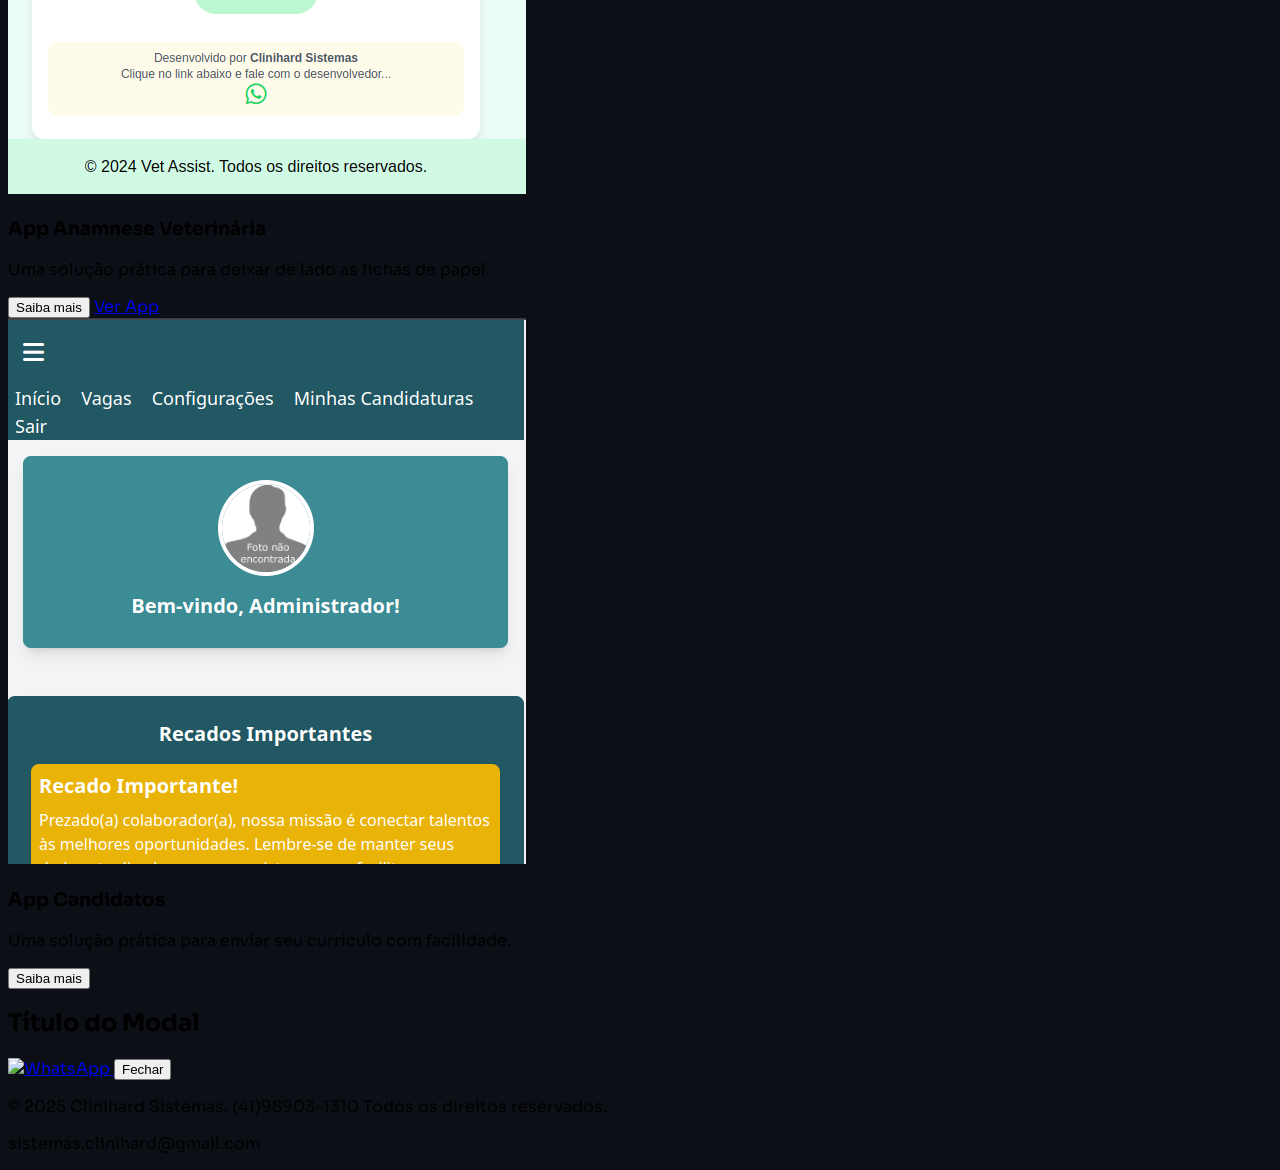
==== commit 8ed28eac: "ajustes css" ====
--- a/index.html
+++ b/index.html
@@ -15,19 +15,14 @@
     <meta property="og:type" content="website">
     <meta property="og:locale" content="pt_BR">
 
-    <!-- Estilos e Scripts -->
     <script src="https://cdn.tailwindcss.com"></script>
     <script src="https://cdn.jsdelivr.net/npm/alpinejs@2.8.2/dist/alpine.js" defer></script>
     <script src="https://cdn.jsdelivr.net/npm/tailwindcss@2.0.4/dist/tailwind.min.js" defer></script>
     <link href="https://fonts.googleapis.com/css2?family=Sora:wght@400;600&display=swap" rel="stylesheet">
     <link rel="stylesheet" href="css/styles.css">
+
     <link rel="icon" href="favicon.ico" type="image/x-icon">
-
-    <style>
-        body {
-            background-color: #0C0F16;
-        }
-    </style>
+    
 </head>
 
 <body class="text-white">
@@ -36,6 +31,7 @@
     <header class="bg-[#012025] p-4">
         <div class="max-w-7xl mx-auto flex justify-between items-center">
             <div class="text-2xl font-semibold">Clinihard Sistemas</div>
+
         </div>
     </header>
 
@@ -55,10 +51,11 @@
         </div>
     </section>
 
+
+
     <!-- Seção Aplicativos -->
     <section id="apps" class="py-16">
         <div class="max-w-7xl mx-auto px-4 grid grid-cols-1 sm:grid-cols-2 lg:grid-cols-3 gap-8">
-
             <!-- App Hamburgueria -->
             <div
                 class="bg-[#1F2937] rounded-lg shadow-lg overflow-hidden transform transition-all duration-300 ease-in-out hover:translate-y-2">
@@ -66,19 +63,25 @@
                 <div class="p-6">
                     <h3 class="text-2xl font-semibold">App Hamburgueria</h3>
                     <p class="mt-2">Praticidade e rapidez na hora de você pedir seu lanche.</p>
-                    <button class="mt-4 bg-[#34D399] text-black px-4 py-2 rounded">Saiba mais</button>
+                    <button class="mt-4 bg-[#34D399] text-black px-4 py-2 rounded"
+                        onclick="openModal('App Hamburgueria', 'Você adiciona seus itens no carrinho e o pedido é enviado diretamente ao whatsapp da hamburgueria. Sem checkouts complicados. Simples e direto! O App possui área admin integrada ou seja, o admin tem todo o controle sobre o app.', 'App Hamburgueria')">Saiba
+                        mais</button>
+                    <!-- Link para o app 
+                    <a href="https://dev-burguer-azure.vercel.app/" target="_blank"
+                        class="mt-4 text-white bg-[#0C0F16] px-4 py-2 rounded-full flex items-center justify-center text-sm hover:bg-gray-700">
+                        Ver App
+                    </a>-->
                 </div>
             </div>
 
             <!-- App Agendamento Barbearia -->
-<div
-class="bg-[#1F2937] rounded-lg shadow-lg overflow-hidden transform transition-all duration-300 ease-in-out hover:translate-y-2">
-<img src="assets/capa-salao.png" alt="App Agendamento Barbearia" class="w-full h-48 object-cover">
-<div class="p-6">
-    <h3 class="text-2xl font-semibold">App Agendamento Barbearia</h3>
-    <p class="mt-2">Gerencie seu fluxo de trabalho com eficiência, mantendo tudo no lugar.</p>
-    <button class="mt-4 bg-[#34D399] text-black px-4 py-2 rounded"
-        onclick="openModal('App Agendamento Barbearia', `🏨📲 **O app completo para agendamento e gestão da sua barbearia ou salão! 💅✨**  
+            <div
+                class="bg-[#1F2937] rounded-lg shadow-lg overflow-hidden transform transition-all duration-300 ease-in-out hover:translate-y-2">
+                <img src="assets/capa-salao.png" alt="App Agendamento Barbearia" class="w-full h-48 object-cover">
+                <div class="p-6">
+                    <h3 class="text-2xl font-semibold">App Agendamento Barbearia</h3>
+                    <p class="mt-2">Gerencie seu fluxo de trabalho com eficiência, mantendo tudo no lugar.</p>
+                    <button class="mt-4 bg-[#34D399] text-black px-4 py-2 rounded" onclick="openModal('App Agendamento Barbearia', `🏨📲 **O app completo para agendamento e gestão da sua barbearia ou salão! 💅✨**  
 
 Nosso aplicativo vai além do agendamento! Além de permitir que seus clientes marquem horários com facilidade, ele conta com uma **área administrativa integrada**, onde você gerencia tudo de forma simples e eficiente.  
 
@@ -91,20 +94,17 @@
 
 📲 **Facilidade para seus clientes, praticidade para você!** Baixe agora e transforme a gestão do seu salão ou barbearia.  
 
-📥 **Baixe já!**  
-🔗 [Clique aqui para acessar](https://agendamento-barbearia-beta.vercel.app/)  
 `, 'App Agendamento Barbearia')">
-        Saiba mais
-    </button>
+                        Saiba mais
+                    </button>
 
-    <!-- Link para o app -->
-    <a href="https://agendamento-barbearia-beta.vercel.app/" target="_blank"
-        class="mt-4 text-white bg-[#0C0F16] px-4 py-2 rounded-full flex items-center justify-center text-sm hover:bg-gray-700">
-        Ver App
-    </a>
-</div>
-</div>
-
+                    <!-- Link para o app -->
+                    <a href="https://agendamento-barbearia-beta.vercel.app/" target="_blank"
+                        class="mt-4 text-white bg-[#0C0F16] px-4 py-2 rounded-full flex items-center justify-center text-sm hover:bg-gray-700">
+                        Ver App
+                    </a>
+                </div>
+            </div>
 
             <!-- App Anamnese Veterinária -->
             <div
@@ -113,7 +113,10 @@
                 <div class="p-6">
                     <h3 class="text-2xl font-semibold">App Anamnese Veterinária</h3>
                     <p class="mt-2">Uma solução prática para deixar de lado as fichas de papel.</p>
-                    <button class="mt-4 bg-[#34D399] text-black px-4 py-2 rounded">Saiba mais</button>
+                    <button class="mt-4 bg-[#34D399] text-black px-4 py-2 rounded"
+                        onclick="openModal('App Anamnese Veterinária', 'Simplifique o dia a dia da sua clínica com o App Vet Assist. Esqueça as fichas de papel e organize todas as informações dos seus pacientes em um único lugar. Com um design intuitivo, o app permite registrar dados de forma rápida e eficiente, garantindo praticidade e segurança para você e sua equipe.', 'App Anamnese Veterinária')">Saiba
+                        mais</button>
+                    <!-- Link para o app -->
                     <a href="https://anamnese-vet.vercel.app/" target="_blank"
                         class="mt-4 text-white bg-[#0C0F16] px-4 py-2 rounded-full flex items-center justify-center text-sm hover:bg-gray-700">
                         Ver App
@@ -121,20 +124,38 @@
                 </div>
             </div>
 
+            <!-- App Candidatos -->
+            <div
+                class="bg-[#1F2937] rounded-lg shadow-lg overflow-hidden transform transition-all duration-300 ease-in-out hover:translate-y-2">
+                <img src="assets/capa-candidatos.png" alt="App Candidatos" class="w-full h-48 object-cover">
+                <div class="p-6">
+                    <h3 class="text-2xl font-semibold">App Candidatos</h3>
+                    <p class="mt-2">Uma solução prática para enviar seu currículo com facilidade.</p>
+                    <button class="mt-4 bg-[#34D399] text-black px-4 py-2 rounded"
+                        onclick="openModal('App Candidatos', 'Este aplicativo, desenvolvido para uma empresa de RH, tem como objetivo facilitar o cadastro de candidatos nas vagas oferecidas pela empresa.', 'App Candidatos')">Saiba
+                        mais</button>
+                </div>
+            </div>
         </div>
     </section>
+
+
 
     <!-- Modal -->
     <div id="modal"
         class="fixed inset-0 bg-black bg-opacity-50 flex justify-center items-center hidden overflow-y-auto">
         <div class="bg-white text-black rounded-lg shadow-lg p-8 w-96 max-w-full max-h-[90vh] overflow-y-auto">
             <h2 id="modal-title" class="text-2xl font-semibold mb-4">Título do Modal</h2>
-            <p id="modal-description" class="text-lg mb-4">Descrição do aplicativo.</p>
+            <p id="modal-description" class="text-lg mb-4"></p>
 
-            <!-- Botão WhatsApp -->
+           
+
+            <!-- Link do WhatsApp -->
+             
             <a id="whatsapp-modal-link" href="#" target="_blank"
-                class="mt-4 text-white bg-green-500 px-4 py-2 rounded-full flex items-center justify-center hidden">
-                <span class="mr-2 text-xs">Solicite informações pelo WhatsApp</span>
+                class="mt-4 text-white bg-green-500 px-4 py-2 rounded-full flex items-center justify-center hidden"
+                onclick="closeModal()">
+                <span id="whatsapp-text" class="mr-2 text-xs"></span>
                 <img src="https://upload.wikimedia.org/wikipedia/commons/thumb/6/6b/WhatsApp.svg/1200px-WhatsApp.svg.png"
                     alt="WhatsApp" class="w-5 h-5">
             </a>
@@ -144,28 +165,20 @@
         </div>
     </div>
 
+
+
+
     <!-- Footer -->
     <div id="dynamic-footer"></div>
-    <script>
-        function openModal(title, description, appName) {
-            // Definir o título e a descrição no modal
-            document.getElementById("modal-title").innerText = title;
-            document.getElementById("modal-description").innerText = description;
 
-            // Exibir o modal
-            document.getElementById("modal").classList.remove("hidden");
-        }
-
-        function closeModal() {
-            // Esconder o modal
-            document.getElementById("modal").classList.add("hidden");
-        }
-    </script>
 
     <!-- Scripts -->
-    <script type="module" src="./src/componentes/footer.js"></script>
+    <script type="module" src="./src/coponentes/footer.js"></script>
     <script type="module" src="js/whatsapp.js"></script>
 
+    <script>
+
+    </script>
 </body>
 
 </html>
--- a/css/styles.css
+++ b/css/styles.css
@@ -1,5 +1,11 @@
 /* styles.css */
 body {
+    background-color: #0C0F16;
     font-family: 'Sora', sans-serif;
 }
-
+#qrcode canvas {
+    display: block !important;
+    width: 128px !important;
+    height: 128px !important;
+    margin: auto;
+}
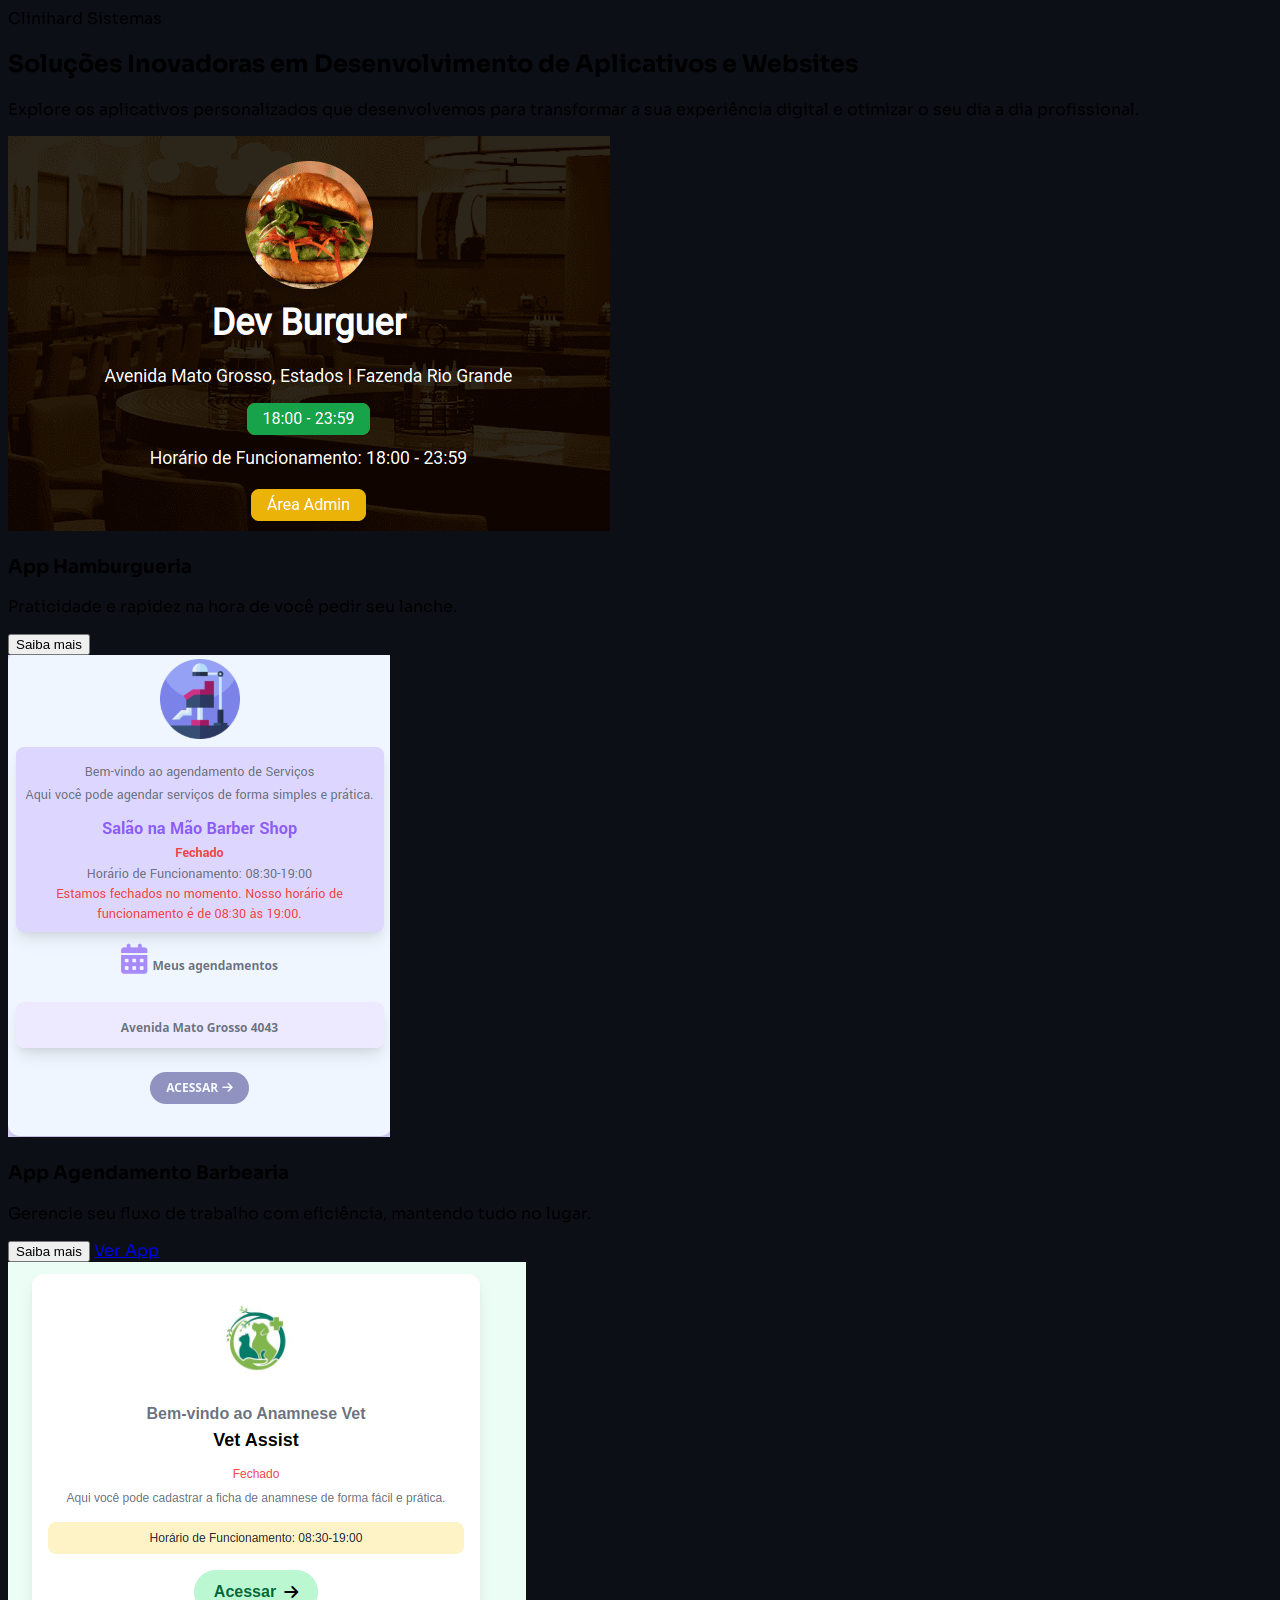
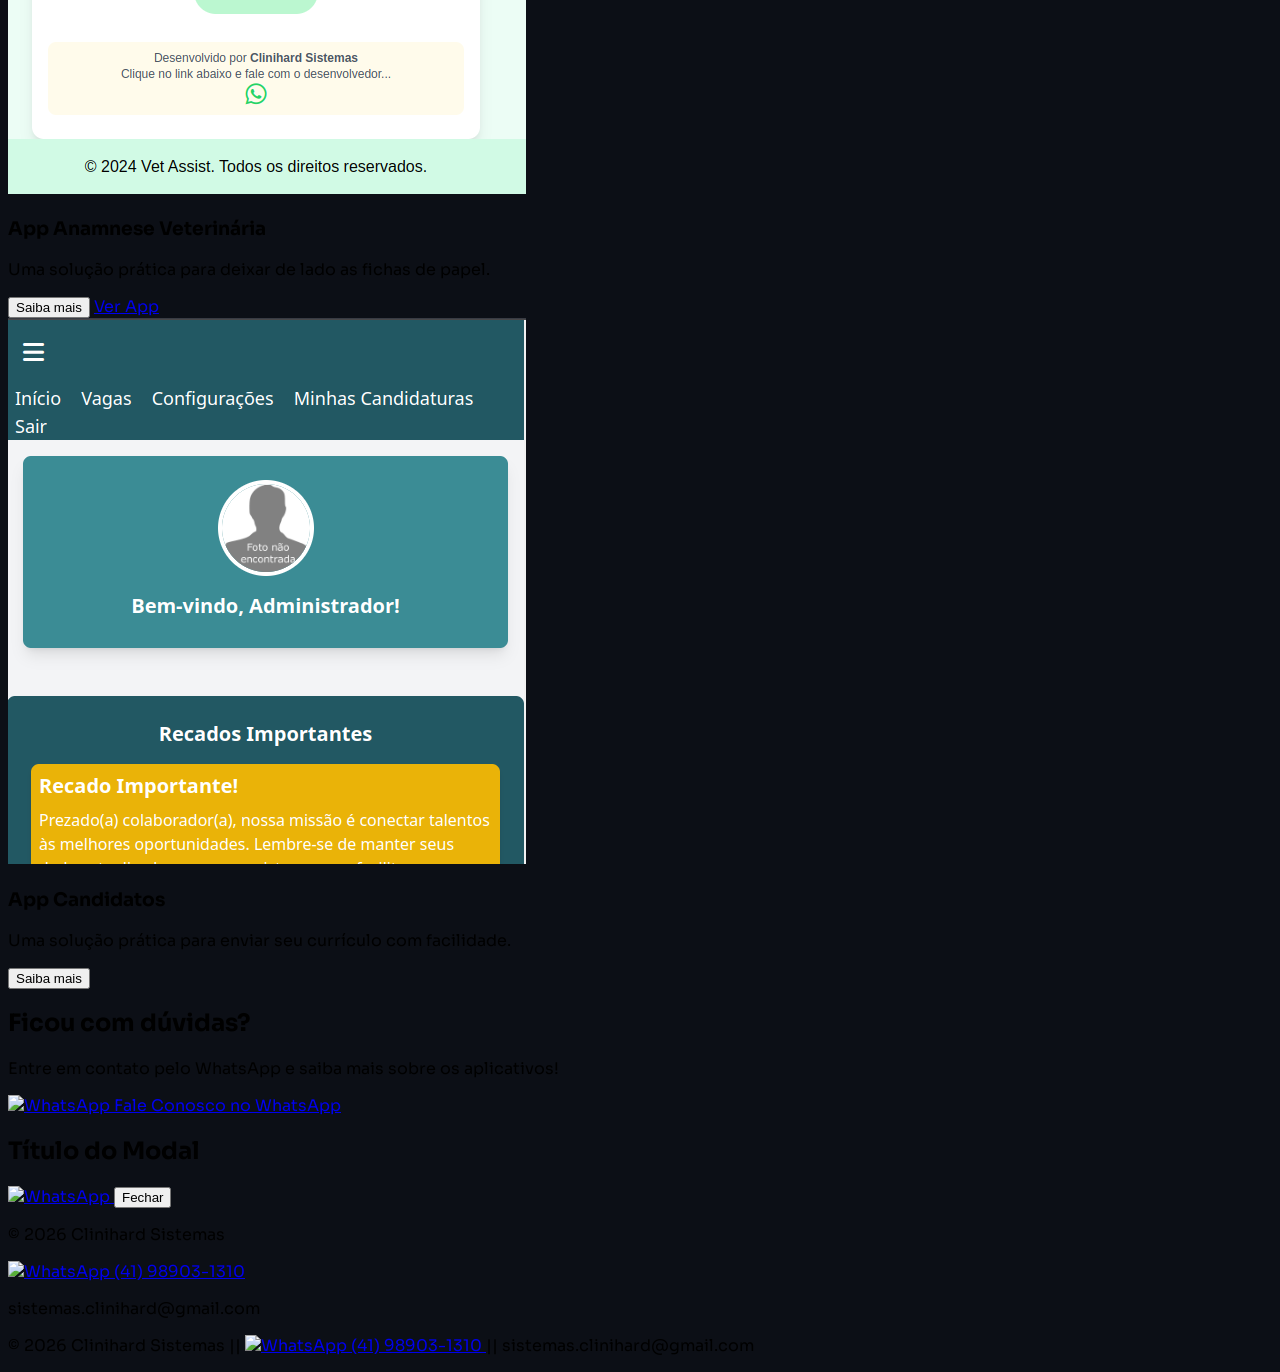
==== commit e2a0e706: "adição da sessão contato" ====
--- a/index.html
+++ b/index.html
@@ -22,7 +22,7 @@
     <link rel="stylesheet" href="css/styles.css">
 
     <link rel="icon" href="favicon.ico" type="image/x-icon">
-    
+
 </head>
 
 <body class="text-white">
@@ -87,7 +87,7 @@
 
 ✅ **Clientes agendam serviços de forma rápida e sem complicação**  
 ✅ **Área admin completa para configurar horários, serviços e mais**  
-✅ **Receba lembretes automáticos e evite esquecimentos**  
+✅ **Visualize o histórico de seus agendamentos e evite esquecimentos**  
 ✅ **Acompanhe promoções e novidades diretamente pelo app**  
 
 💼 **Para administradores:** Gerencie os serviços, configure horários, edite informações e tenha total controle do seu negócio – tudo em um só lugar!  
@@ -138,7 +138,17 @@
             </div>
         </div>
     </section>
-
+<!-- Seção de Contato -->
+<section id="contato" class="bg-[#012025] text-center py-8">
+    <h2 class="text-xl font-semibold">Ficou com dúvidas?</h2>
+    <p class="text-sm mt-2">Entre em contato pelo WhatsApp e saiba mais sobre os aplicativos!</p>
+    <a href="https://wa.me/5541989031310?text=Olá Clinihard Sistemas! Gostaria de mais informações sobre os aplicativos que desenvolvem"
+        target="_blank" class="mt-4 inline-flex items-center text-white bg-green-500 px-4 py-2 rounded-full text-sm">
+        <img src="https://upload.wikimedia.org/wikipedia/commons/6/6b/WhatsApp.svg" alt="WhatsApp"
+            class="w-5 h-5 mr-2">
+        Fale Conosco no WhatsApp
+    </a>
+</section>
 
 
     <!-- Modal -->
@@ -148,10 +158,10 @@
             <h2 id="modal-title" class="text-2xl font-semibold mb-4">Título do Modal</h2>
             <p id="modal-description" class="text-lg mb-4"></p>
 
-           
+
 
             <!-- Link do WhatsApp -->
-             
+
             <a id="whatsapp-modal-link" href="#" target="_blank"
                 class="mt-4 text-white bg-green-500 px-4 py-2 rounded-full flex items-center justify-center hidden"
                 onclick="closeModal()">
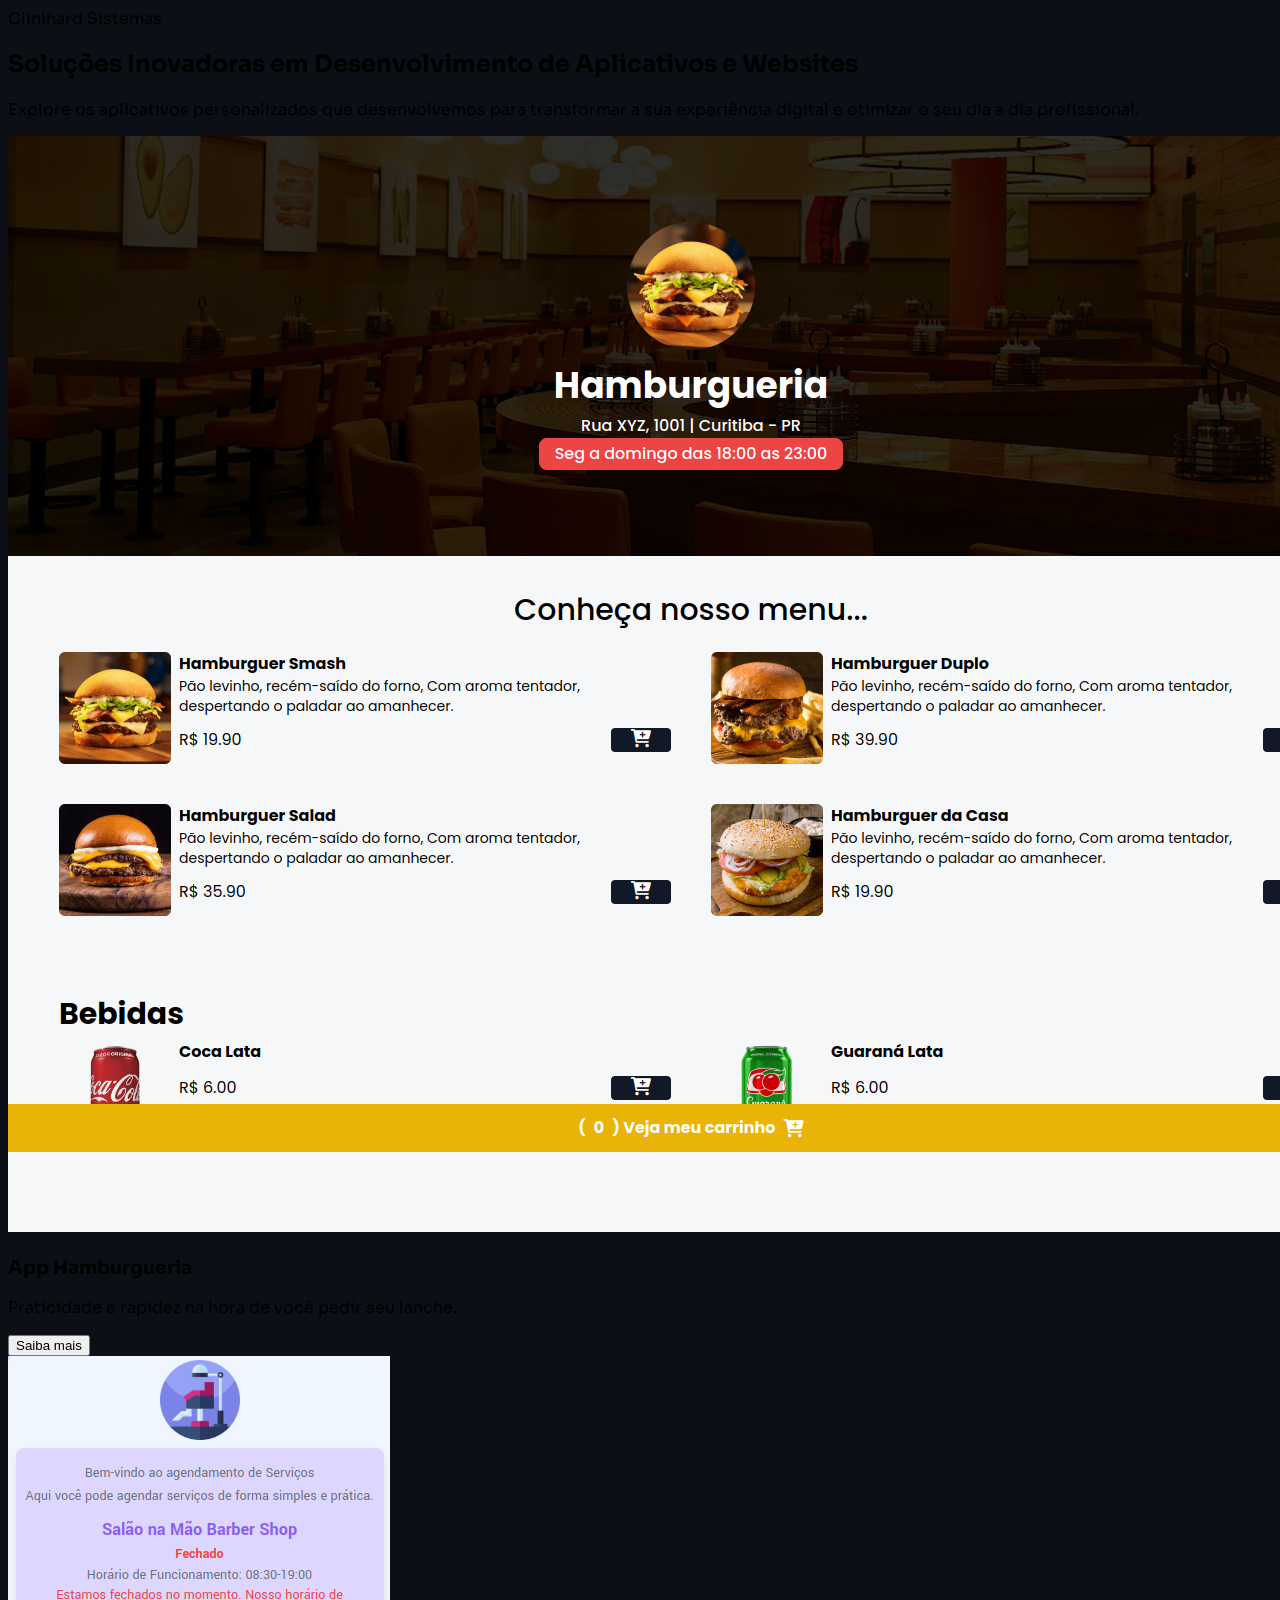
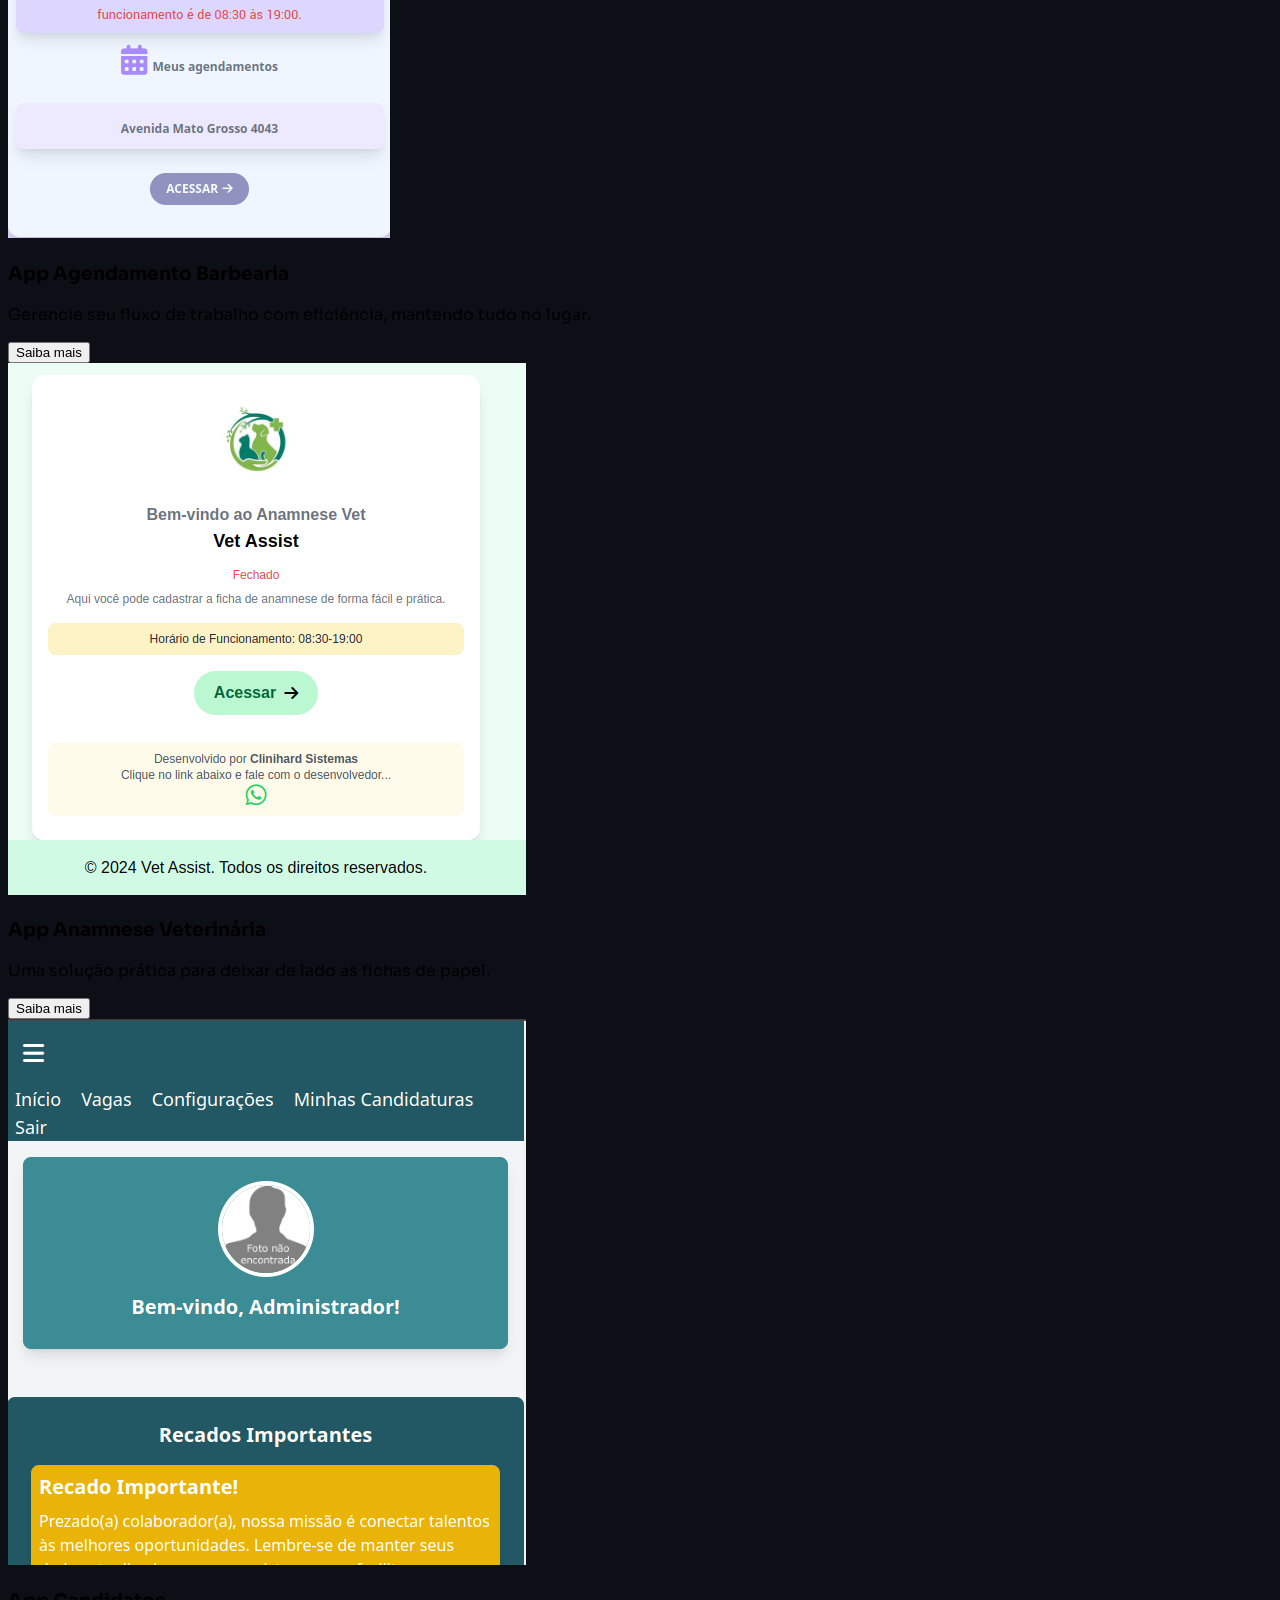
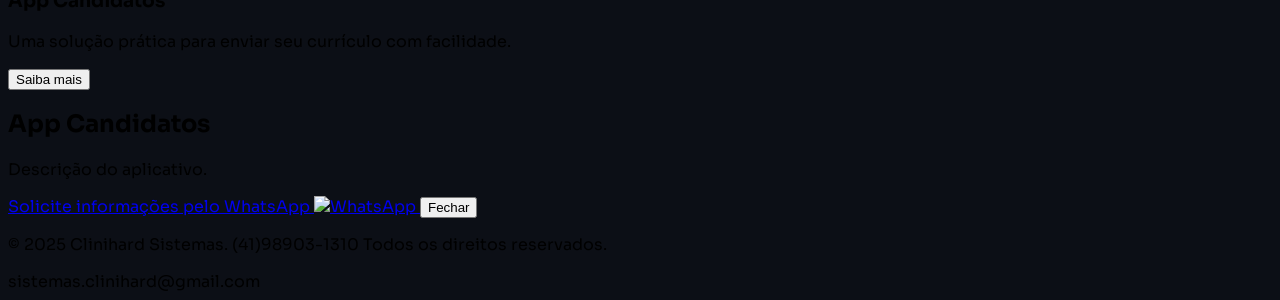
==== commit 67872c4f: "ajustes layout" ====
--- a/index.html
+++ b/index.html
@@ -1,194 +1,227 @@
 <!DOCTYPE html>
 <html lang="pt-br">
-
-<head>
-    <meta charset="UTF-8">
-    <meta name="viewport" content="width=device-width, initial-scale=1.0">
+  <head>
+    <meta charset="UTF-8" />
+    <meta name="viewport" content="width=device-width, initial-scale=1.0" />
     <title>Aplicativos da Empresa</title>
-
-    <!-- Meta Tags OG -->
-    <meta property="og:title" content="Clinihard Sistemas">
-    <meta property="og:description"
-        content="Explore os aplicativos desenvolvidos para facilitar a sua experiência nos mais diversos serviços da nossa empresa.">
-    <meta property="og:image" content="https://app-pages-iota.vercel.app/assets/dev-codando-javascript_capa2.webp">
-    <meta property="og:url" content="https://app-pages-iota.vercel.app/">
-    <meta property="og:type" content="website">
-    <meta property="og:locale" content="pt_BR">
-
     <script src="https://cdn.tailwindcss.com"></script>
-    <script src="https://cdn.jsdelivr.net/npm/alpinejs@2.8.2/dist/alpine.js" defer></script>
-    <script src="https://cdn.jsdelivr.net/npm/tailwindcss@2.0.4/dist/tailwind.min.js" defer></script>
-    <link href="https://fonts.googleapis.com/css2?family=Sora:wght@400;600&display=swap" rel="stylesheet">
-    <link rel="stylesheet" href="css/styles.css">
-
-    <link rel="icon" href="favicon.ico" type="image/x-icon">
-
-</head>
-
-<body class="text-white">
-
+    <script
+      src="https://cdn.jsdelivr.net/npm/alpinejs@2.8.2/dist/alpine.js"
+      defer
+    ></script>
+    <script
+      src="https://cdn.jsdelivr.net/npm/tailwindcss@2.0.4/dist/tailwind.min.js"
+      defer
+    ></script>
+    <link
+      href="https://fonts.googleapis.com/css2?family=Sora:wght@400;600&display=swap"
+      rel="stylesheet"
+    />
+    <link rel="stylesheet" href="css/styles.css" />
+
+    <link rel="icon" href="favicon.ico" type="image/x-icon" />
+    <style>
+      body {
+        background-color: #0c0f16;
+      }
+    </style>
+  </head>
+
+  <body class="text-white">
     <!-- Menu de Navegação -->
     <header class="bg-[#012025] p-4">
-        <div class="max-w-7xl mx-auto flex justify-between items-center">
-            <div class="text-2xl font-semibold">Clinihard Sistemas</div>
-
-        </div>
+      <div class="max-w-7xl mx-auto flex justify-between items-center">
+        <div class="text-2xl font-semibold">Clinihard Sistemas</div>
+      </div>
     </header>
 
     <!-- Seção Introdução -->
     <section id="home" class="text-center py-32 bg-[#012025] relative">
-        <div class="absolute inset-0 bg-cover bg-center"
-            style="background-image: url('assets/dev-codando-javascript_capa2.webp');"></div>
-        <div class="absolute inset-0 bg-black bg-opacity-60"></div> <!-- Camada de opacidade -->
-        <div class="relative z-10">
-            <h1 class="text-xl sm:text-3xl font-bold mb-2">
-                Soluções Inovadoras em Desenvolvimento de Aplicativos e Websites
-            </h1>
-            <p class="text-xs sm:text-xl max-w-4xl mx-auto">
-                Explore os aplicativos personalizados que desenvolvemos para transformar a sua experiência digital e
-                otimizar o seu dia a dia profissional.
-            </p>
-        </div>
+      <div
+        class="absolute inset-0 bg-cover bg-center"
+        style="background-image: url('assets/dev-codando-javascript_capa.webp')"
+      ></div>
+      <div class="absolute inset-0 bg-black bg-opacity-60"></div>
+      <!-- Camada de opacidade -->
+      <div class="relative z-10">
+        <h1 class="text-3xl font-bold mb-2">
+          Soluções Inovadoras em Desenvolvimento de Aplicativos e Websites
+        </h1>
+        <p class="text-xl max-w-4xl mx-auto">
+          Explore os aplicativos personalizados que desenvolvemos para
+          transformar a sua experiência digital e otimizar o seu dia a dia
+          profissional.
+        </p>
+      </div>
     </section>
-
-
 
     <!-- Seção Aplicativos -->
     <section id="apps" class="py-16">
-        <div class="max-w-7xl mx-auto px-4 grid grid-cols-1 sm:grid-cols-2 lg:grid-cols-3 gap-8">
-            <!-- App Hamburgueria -->
-            <div
-                class="bg-[#1F2937] rounded-lg shadow-lg overflow-hidden transform transition-all duration-300 ease-in-out hover:translate-y-2">
-                <img src="assets/img_devburguer.png" alt="App Hamburgueria" class="w-full h-48 object-cover">
-                <div class="p-6">
-                    <h3 class="text-2xl font-semibold">App Hamburgueria</h3>
-                    <p class="mt-2">Praticidade e rapidez na hora de você pedir seu lanche.</p>
-                    <button class="mt-4 bg-[#34D399] text-black px-4 py-2 rounded"
-                        onclick="openModal('App Hamburgueria', 'Você adiciona seus itens no carrinho e o pedido é enviado diretamente ao whatsapp da hamburgueria. Sem checkouts complicados. Simples e direto! O App possui área admin integrada ou seja, o admin tem todo o controle sobre o app.', 'App Hamburgueria')">Saiba
-                        mais</button>
-                    <!-- Link para o app 
-                    <a href="https://dev-burguer-azure.vercel.app/" target="_blank"
-                        class="mt-4 text-white bg-[#0C0F16] px-4 py-2 rounded-full flex items-center justify-center text-sm hover:bg-gray-700">
-                        Ver App
-                    </a>-->
-                </div>
-            </div>
-
-            <!-- App Agendamento Barbearia -->
-            <div
-                class="bg-[#1F2937] rounded-lg shadow-lg overflow-hidden transform transition-all duration-300 ease-in-out hover:translate-y-2">
-                <img src="assets/capa-salao.png" alt="App Agendamento Barbearia" class="w-full h-48 object-cover">
-                <div class="p-6">
-                    <h3 class="text-2xl font-semibold">App Agendamento Barbearia</h3>
-                    <p class="mt-2">Gerencie seu fluxo de trabalho com eficiência, mantendo tudo no lugar.</p>
-                    <button class="mt-4 bg-[#34D399] text-black px-4 py-2 rounded" onclick="openModal('App Agendamento Barbearia', `🏨📲 **O app completo para agendamento e gestão da sua barbearia ou salão! 💅✨**  
-
-Nosso aplicativo vai além do agendamento! Além de permitir que seus clientes marquem horários com facilidade, ele conta com uma **área administrativa integrada**, onde você gerencia tudo de forma simples e eficiente.  
-
-✅ **Clientes agendam serviços de forma rápida e sem complicação**  
-✅ **Área admin completa para configurar horários, serviços e mais**  
-✅ **Visualize o histórico de seus agendamentos e evite esquecimentos**  
-✅ **Acompanhe promoções e novidades diretamente pelo app**  
-
-💼 **Para administradores:** Gerencie os serviços, configure horários, edite informações e tenha total controle do seu negócio – tudo em um só lugar!  
-
-📲 **Facilidade para seus clientes, praticidade para você!** Baixe agora e transforme a gestão do seu salão ou barbearia.  
-
-`, 'App Agendamento Barbearia')">
-                        Saiba mais
-                    </button>
-
-                    <!-- Link para o app -->
-                    <a href="https://agendamento-barbearia-beta.vercel.app/" target="_blank"
-                        class="mt-4 text-white bg-[#0C0F16] px-4 py-2 rounded-full flex items-center justify-center text-sm hover:bg-gray-700">
-                        Ver App
-                    </a>
-                </div>
-            </div>
-
-            <!-- App Anamnese Veterinária -->
-            <div
-                class="bg-[#1F2937] rounded-lg shadow-lg overflow-hidden transform transition-all duration-300 ease-in-out hover:translate-y-2">
-                <img src="assets/capa-anamnese.png" alt="App Anamnese Veterinária" class="w-full h-48 object-cover">
-                <div class="p-6">
-                    <h3 class="text-2xl font-semibold">App Anamnese Veterinária</h3>
-                    <p class="mt-2">Uma solução prática para deixar de lado as fichas de papel.</p>
-                    <button class="mt-4 bg-[#34D399] text-black px-4 py-2 rounded"
-                        onclick="openModal('App Anamnese Veterinária', 'Simplifique o dia a dia da sua clínica com o App Vet Assist. Esqueça as fichas de papel e organize todas as informações dos seus pacientes em um único lugar. Com um design intuitivo, o app permite registrar dados de forma rápida e eficiente, garantindo praticidade e segurança para você e sua equipe.', 'App Anamnese Veterinária')">Saiba
-                        mais</button>
-                    <!-- Link para o app -->
-                    <a href="https://anamnese-vet.vercel.app/" target="_blank"
-                        class="mt-4 text-white bg-[#0C0F16] px-4 py-2 rounded-full flex items-center justify-center text-sm hover:bg-gray-700">
-                        Ver App
-                    </a>
-                </div>
-            </div>
-
-            <!-- App Candidatos -->
-            <div
-                class="bg-[#1F2937] rounded-lg shadow-lg overflow-hidden transform transition-all duration-300 ease-in-out hover:translate-y-2">
-                <img src="assets/capa-candidatos.png" alt="App Candidatos" class="w-full h-48 object-cover">
-                <div class="p-6">
-                    <h3 class="text-2xl font-semibold">App Candidatos</h3>
-                    <p class="mt-2">Uma solução prática para enviar seu currículo com facilidade.</p>
-                    <button class="mt-4 bg-[#34D399] text-black px-4 py-2 rounded"
-                        onclick="openModal('App Candidatos', 'Este aplicativo, desenvolvido para uma empresa de RH, tem como objetivo facilitar o cadastro de candidatos nas vagas oferecidas pela empresa.', 'App Candidatos')">Saiba
-                        mais</button>
-                </div>
-            </div>
-        </div>
+      <div
+        class="max-w-7xl mx-auto px-4 grid grid-cols-1 sm:grid-cols-2 lg:grid-cols-3 gap-8"
+      >
+        <!-- App Hamburgueria -->
+        <div
+          class="bg-[#1F2937] rounded-lg shadow-lg overflow-hidden transform transition-all duration-300 ease-in-out hover:translate-y-2 hover:bg-opacity-80 hover:bg-black"
+        >
+          <img
+            src="assets/capa-hamburgueria.png"
+            alt="App Hamburgueria"
+            class="w-full h-48 object-cover"
+          />
+          <div class="p-6">
+            <h3 class="text-2xl font-semibold">App Hamburgueria</h3>
+            <p class="mt-2">
+              Praticidade e rapidez na hora de você pedir seu lanche.
+            </p>
+            <button
+              class="mt-4 bg-[#34D399] text-black px-4 py-2 rounded"
+              onclick="openModal('App Hamburgueria', 'Você adiciona seus itens no carrinho e o pedido é enviado diretamente ao whatsapp da hamburgueria. Sem checkouts complicados. Simples e direto! O App possui área admin integrada ou seja, o admin tem todo o controle sobre o app.', 'App Hamburgueria')"
+            >
+              Saiba mais
+            </button>
+            <!-- Link para o app
+                <a href="https://dev-burguer-azure.vercel.app/" target="_blank"
+                    class="mt-4 text-white bg-blue-500 px-4 py-2 rounded-full flex items-center justify-center text-sm">
+                    Ver App
+                </a> -->
+          </div>
+        </div>
+
+        <!-- App Agendamento Barbearia -->
+        <div
+          class="bg-[#1F2937] rounded-lg shadow-lg overflow-hidden transform transition-all duration-300 ease-in-out hover:translate-y-2 hover:bg-opacity-80 hover:bg-black"
+        >
+          <img
+            src="assets/capa-salao.png"
+            alt="App Agendamento Barbearia"
+            class="w-full h-48 object-cover"
+          />
+          <div class="p-6">
+            <h3 class="text-2xl font-semibold">App Agendamento Barbearia</h3>
+            <p class="mt-2">
+              Gerencie seu fluxo de trabalho com eficiência, mantendo tudo no
+              lugar.
+            </p>
+            <button
+              class="mt-4 bg-[#34D399] text-black px-4 py-2 rounded"
+              onclick="openModal('App Agendamento Barbearia', 'Transforme a gestão do seu negócio com o App Agendamento Barbearia! Agilize seus processos de agendamento, organize os horários dos clientes e maximize a eficiência do seu fluxo de trabalho. Com uma interface simples e intuitiva, você mantém tudo em ordem, garantindo uma experiência impecável para você e seus clientes.', 'App Agendamento Barbearia')"
+            >
+              Saiba mais
+            </button>
+            <!-- Link para o app 
+            <a
+              href="https://agendamento-barbearia-beta.vercel.app/"
+              target="_blank"
+              class="mt-4 text-white bg-blue-500 px-4 py-2 rounded-full flex items-center justify-center text-sm"
+            >
+              Ver App
+            </a>-->
+          </div>
+        </div>
+
+        <!-- App Anamnese Veterinária -->
+        <div
+          class="bg-[#1F2937] rounded-lg shadow-lg overflow-hidden transform transition-all duration-300 ease-in-out hover:translate-y-2 hover:bg-opacity-80 hover:bg-black"
+        >
+          <img
+            src="assets/capa-anamnese.png"
+            alt="App Anamnese Veterinária"
+            class="w-full h-48 object-cover"
+          />
+          <div class="p-6">
+            <h3 class="text-2xl font-semibold">App Anamnese Veterinária</h3>
+            <p class="mt-2">
+              Uma solução prática para deixar de lado as fichas de papel.
+            </p>
+            <button
+              class="mt-4 bg-[#34D399] text-black px-4 py-2 rounded"
+              onclick="openModal('App Anamnese Veterinária', 'Simplifique o dia a dia da sua clínica com o App Vet Assist. Esqueça as fichas de papel e organize todas as informações dos seus pacientes em um único lugar. Com um design intuitivo, o app permite registrar dados de forma rápida e eficiente, garantindo praticidade e segurança para você e sua equipe.', 'App Anamnese Veterinária')"
+            >
+              Saiba mais
+            </button>
+            <!-- Link para o app 
+            <a
+              href="https://anamnese-vet.vercel.app/"
+              target="_blank"
+              class="mt-4 text-white bg-blue-500 px-4 py-2 rounded-full flex items-center justify-center text-sm"
+            >
+              Ver App
+            </a>-->
+          </div>
+        </div>
+
+        <!-- App Candidatos -->
+        <div
+          class="bg-[#1F2937] rounded-lg shadow-lg overflow-hidden transform transition-all duration-300 ease-in-out hover:translate-y-2 hover:bg-opacity-80 hover:bg-black"
+        >
+          <img
+            src="assets/capa-candidatos.png"
+            alt="App Candidatos"
+            class="w-full h-48 object-cover"
+          />
+          <div class="p-6">
+            <h3 class="text-2xl font-semibold">App Candidatos</h3>
+            <p class="mt-2">
+              Uma solução prática para enviar seu currículo com facilidade.
+            </p>
+            <button
+              class="mt-4 bg-[#34D399] text-black px-4 py-2 rounded"
+              onclick="openModal('App Candidatos', 'Este aplicativo, desenvolvido para uma empresa de RH, tem como objetivo facilitar o cadastro de candidatos nas vagas oferecidas pela empresa.', 'App Candidatos')"
+            >
+              Saiba mais
+            </button>
+          </div>
+        </div>
+      </div>
     </section>
-<!-- Seção de Contato -->
-<section id="contato" class="bg-[#012025] text-center py-8">
-    <h2 class="text-xl font-semibold">Ficou com dúvidas?</h2>
-    <p class="text-sm mt-2">Entre em contato pelo WhatsApp e saiba mais sobre os aplicativos!</p>
-    <a href="https://wa.me/5541989031310?text=Olá Clinihard Sistemas! Gostaria de mais informações sobre os aplicativos que desenvolvem"
-        target="_blank" class="mt-4 inline-flex items-center text-white bg-green-500 px-4 py-2 rounded-full text-sm">
-        <img src="https://upload.wikimedia.org/wikipedia/commons/6/6b/WhatsApp.svg" alt="WhatsApp"
-            class="w-5 h-5 mr-2">
-        Fale Conosco no WhatsApp
-    </a>
-</section>
-
 
     <!-- Modal -->
-    <div id="modal"
-        class="fixed inset-0 bg-black bg-opacity-50 flex justify-center items-center hidden overflow-y-auto">
-        <div class="bg-white text-black rounded-lg shadow-lg p-8 w-96 max-w-full max-h-[90vh] overflow-y-auto">
-            <h2 id="modal-title" class="text-2xl font-semibold mb-4">Título do Modal</h2>
-            <p id="modal-description" class="text-lg mb-4"></p>
-
-
-
-            <!-- Link do WhatsApp -->
-
-            <a id="whatsapp-modal-link" href="#" target="_blank"
-                class="mt-4 text-white bg-green-500 px-4 py-2 rounded-full flex items-center justify-center hidden"
-                onclick="closeModal()">
-                <span id="whatsapp-text" class="mr-2 text-xs"></span>
-                <img src="https://upload.wikimedia.org/wikipedia/commons/thumb/6/6b/WhatsApp.svg/1200px-WhatsApp.svg.png"
-                    alt="WhatsApp" class="w-5 h-5">
-            </a>
-
-            <button class="bg-[#34D399] text-black px-4 py-2 rounded mt-4 text-xs"
-                onclick="closeModal()">Fechar</button>
-        </div>
+    <div
+      id="modal"
+      class="fixed inset-0 bg-black bg-opacity-50 flex justify-center items-center hidden"
+    >
+      <div class="bg-white text-black rounded-lg shadow-lg p-8 w-96">
+        <h2 id="modal-title" class="text-2xl font-semibold mb-4">
+          App Candidatos
+        </h2>
+        <p id="modal-description" class="text-lg mb-4">
+          Descrição do aplicativo.
+        </p>
+
+        <!-- Botão WhatsApp -->
+        <a
+          id="whatsapp-modal-link"
+          href="#"
+          target="_blank"
+          class="mt-4 text-white bg-green-500 px-4 py-2 rounded-full flex items-center justify-center hidden"
+        >
+          <span class="mr-2 text-xs">Solicite informações pelo WhatsApp</span>
+
+          <img
+            src="https://upload.wikimedia.org/wikipedia/commons/thumb/6/6b/WhatsApp.svg/1200px-WhatsApp.svg.png"
+            alt="WhatsApp"
+            class="w-5 h-5"
+          />
+          <!-- Tamanho da imagem também ajustado -->
+        </a>
+
+        <button
+          class="bg-[#34D399] text-black px-4 py-2 rounded mt-4 text-xs"
+          onclick="closeModal()"
+        >
+          Fechar
+        </button>
+      </div>
     </div>
-
-
-
 
     <!-- Footer -->
     <div id="dynamic-footer"></div>
-
 
     <!-- Scripts -->
     <script type="module" src="./src/coponentes/footer.js"></script>
     <script type="module" src="js/whatsapp.js"></script>
 
-    <script>
-
-    </script>
-</body>
-
-</html>+    <script></script>
+  </body>
+</html>
--- a/css/styles.css
+++ b/css/styles.css
@@ -1,11 +1,4 @@
 /* styles.css */
 body {
-    background-color: #0C0F16;
     font-family: 'Sora', sans-serif;
 }
-#qrcode canvas {
-    display: block !important;
-    width: 128px !important;
-    height: 128px !important;
-    margin: auto;
-}
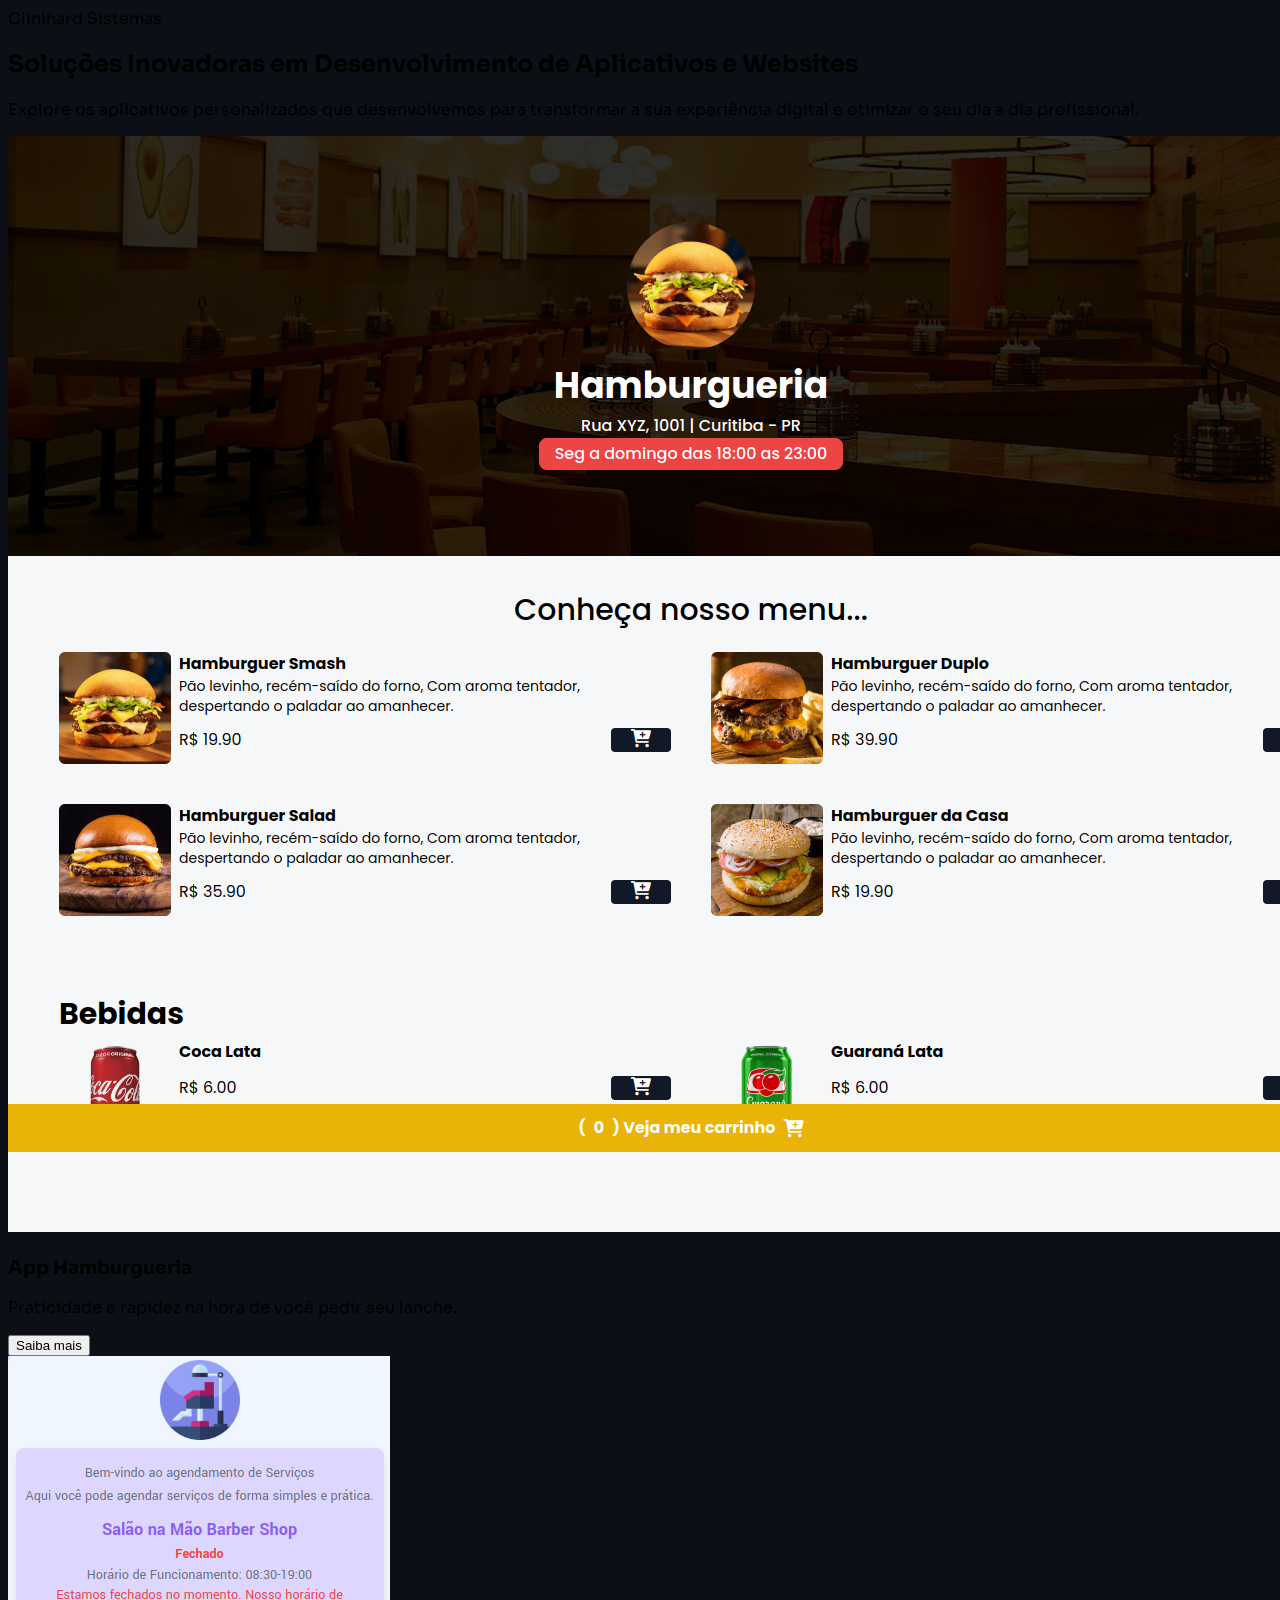
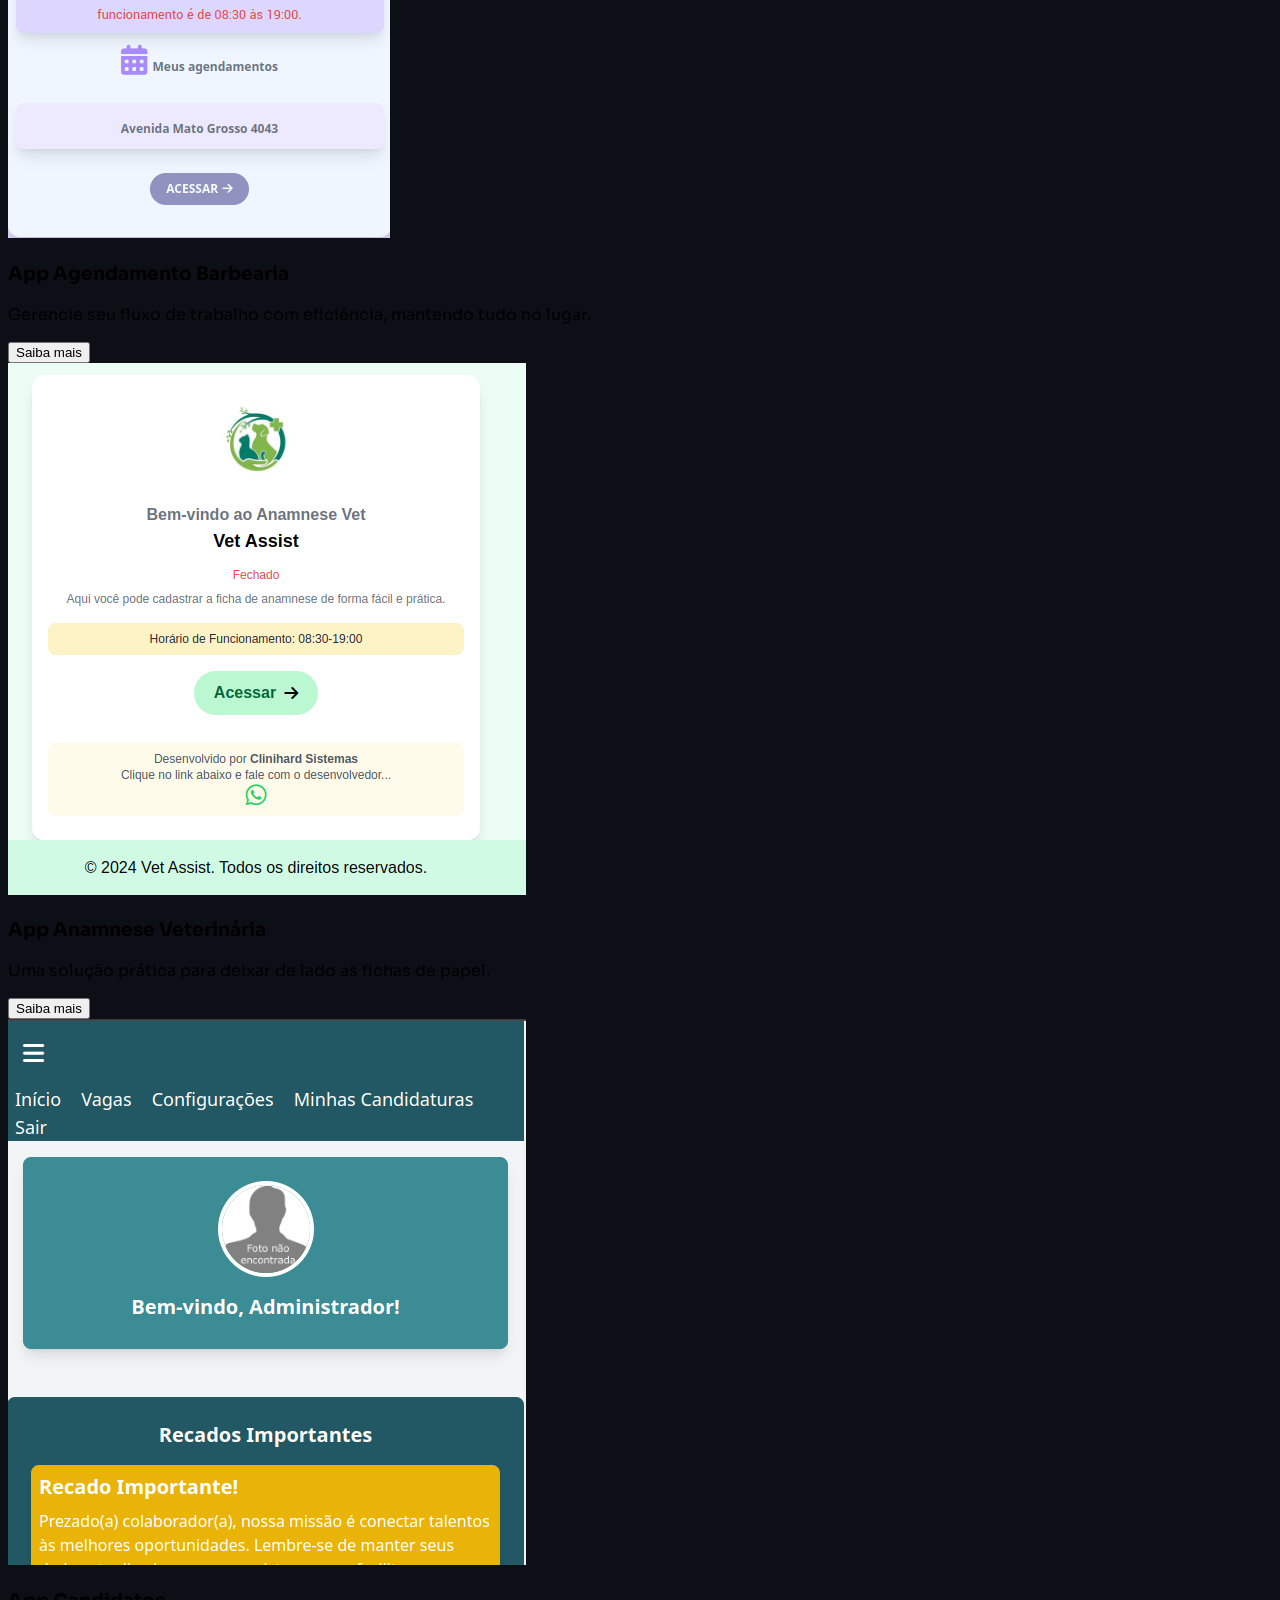
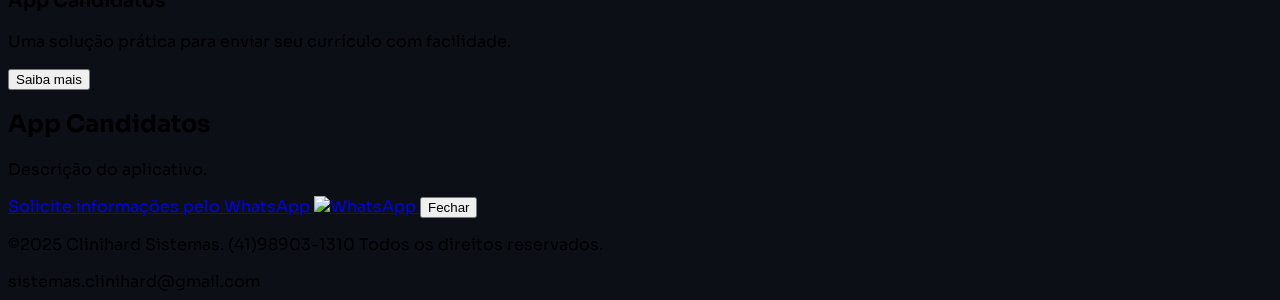
==== commit 7fd220f2: "ajustes footer" ====
--- a/index.html
+++ b/index.html
@@ -20,11 +20,6 @@
     <link rel="stylesheet" href="css/styles.css" />
 
     <link rel="icon" href="favicon.ico" type="image/x-icon" />
-    <style>
-      body {
-        background-color: #0c0f16;
-      }
-    </style>
   </head>
 
   <body class="text-white">
@@ -219,7 +214,7 @@
     <div id="dynamic-footer"></div>
 
     <!-- Scripts -->
-    <script type="module" src="./src/coponentes/footer.js"></script>
+    <script type="module" src="src/componentes/footer.js"></script>
     <script type="module" src="js/whatsapp.js"></script>
 
     <script></script>
--- a/css/styles.css
+++ b/css/styles.css
@@ -1,4 +1,5 @@
 /* styles.css */
 body {
-    font-family: 'Sora', sans-serif;
+  font-family: "Sora", sans-serif;
+  background-color: #0c0f16;
 }
